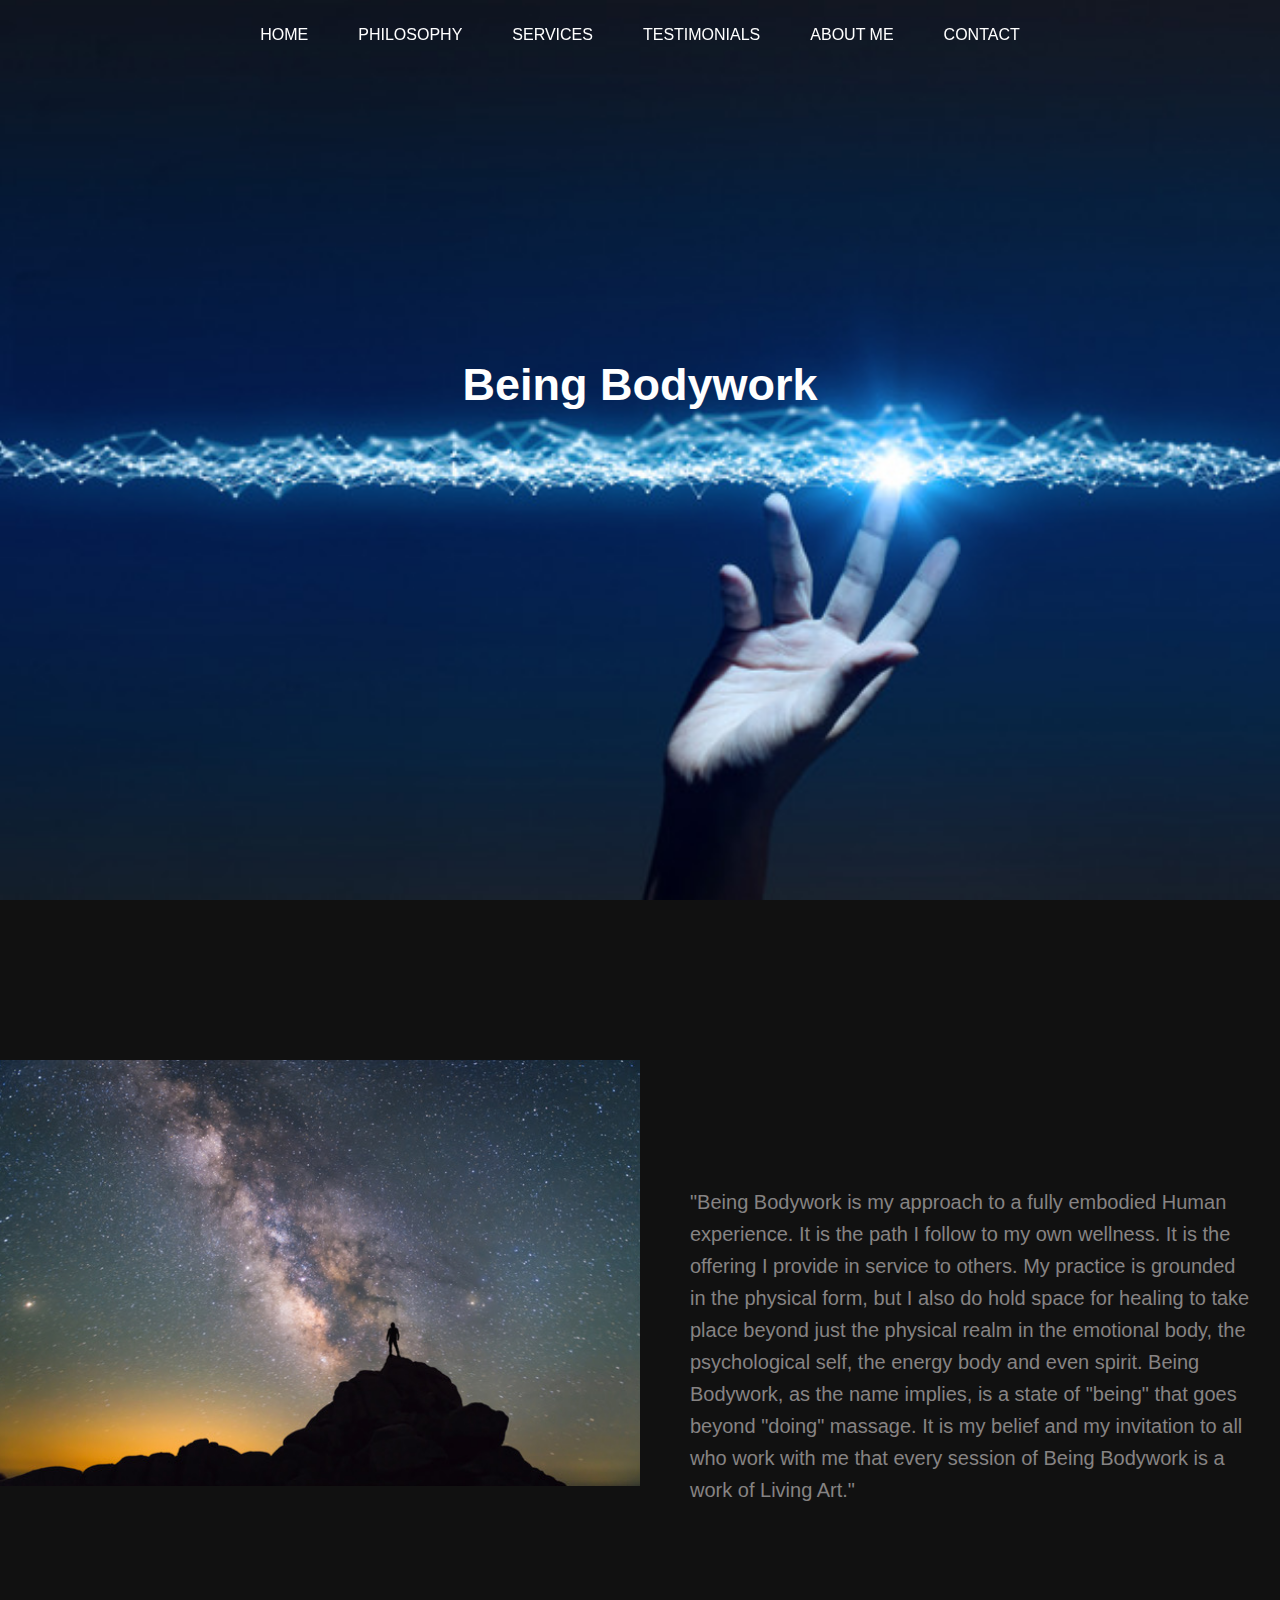
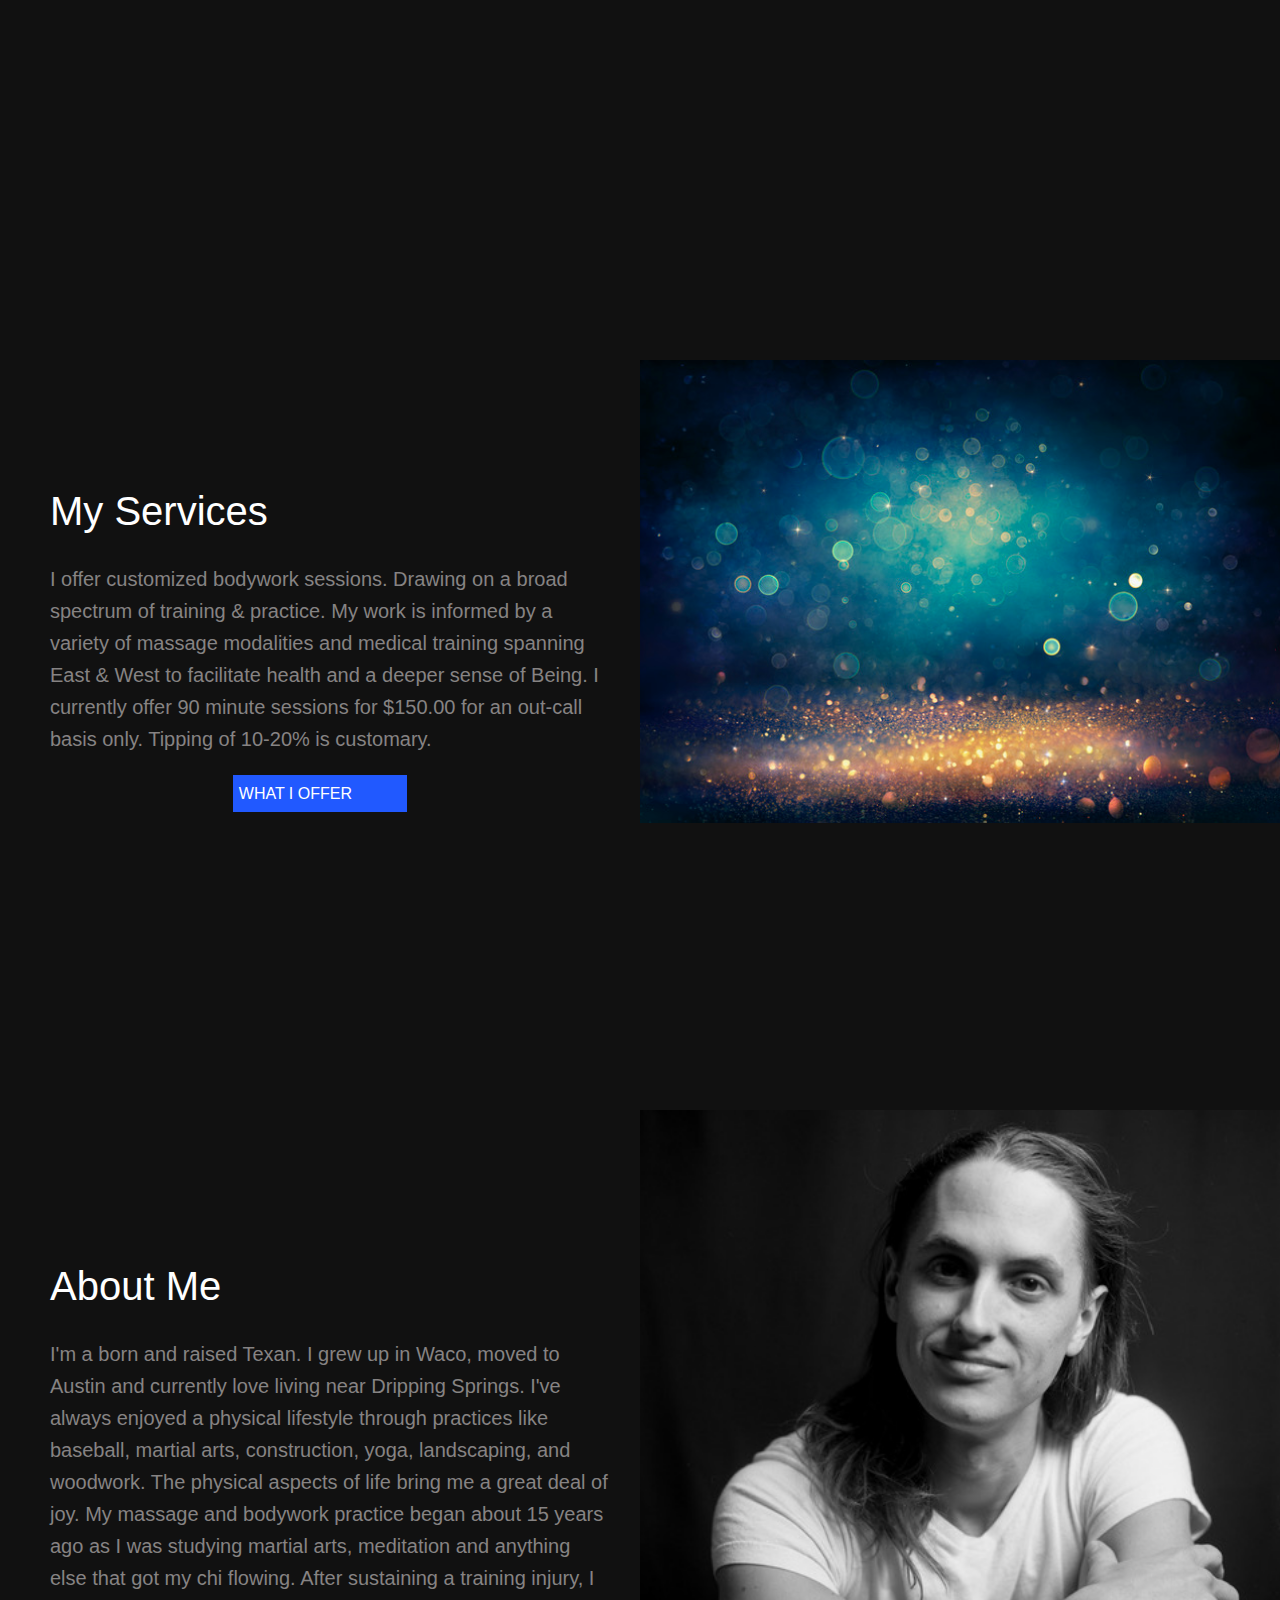
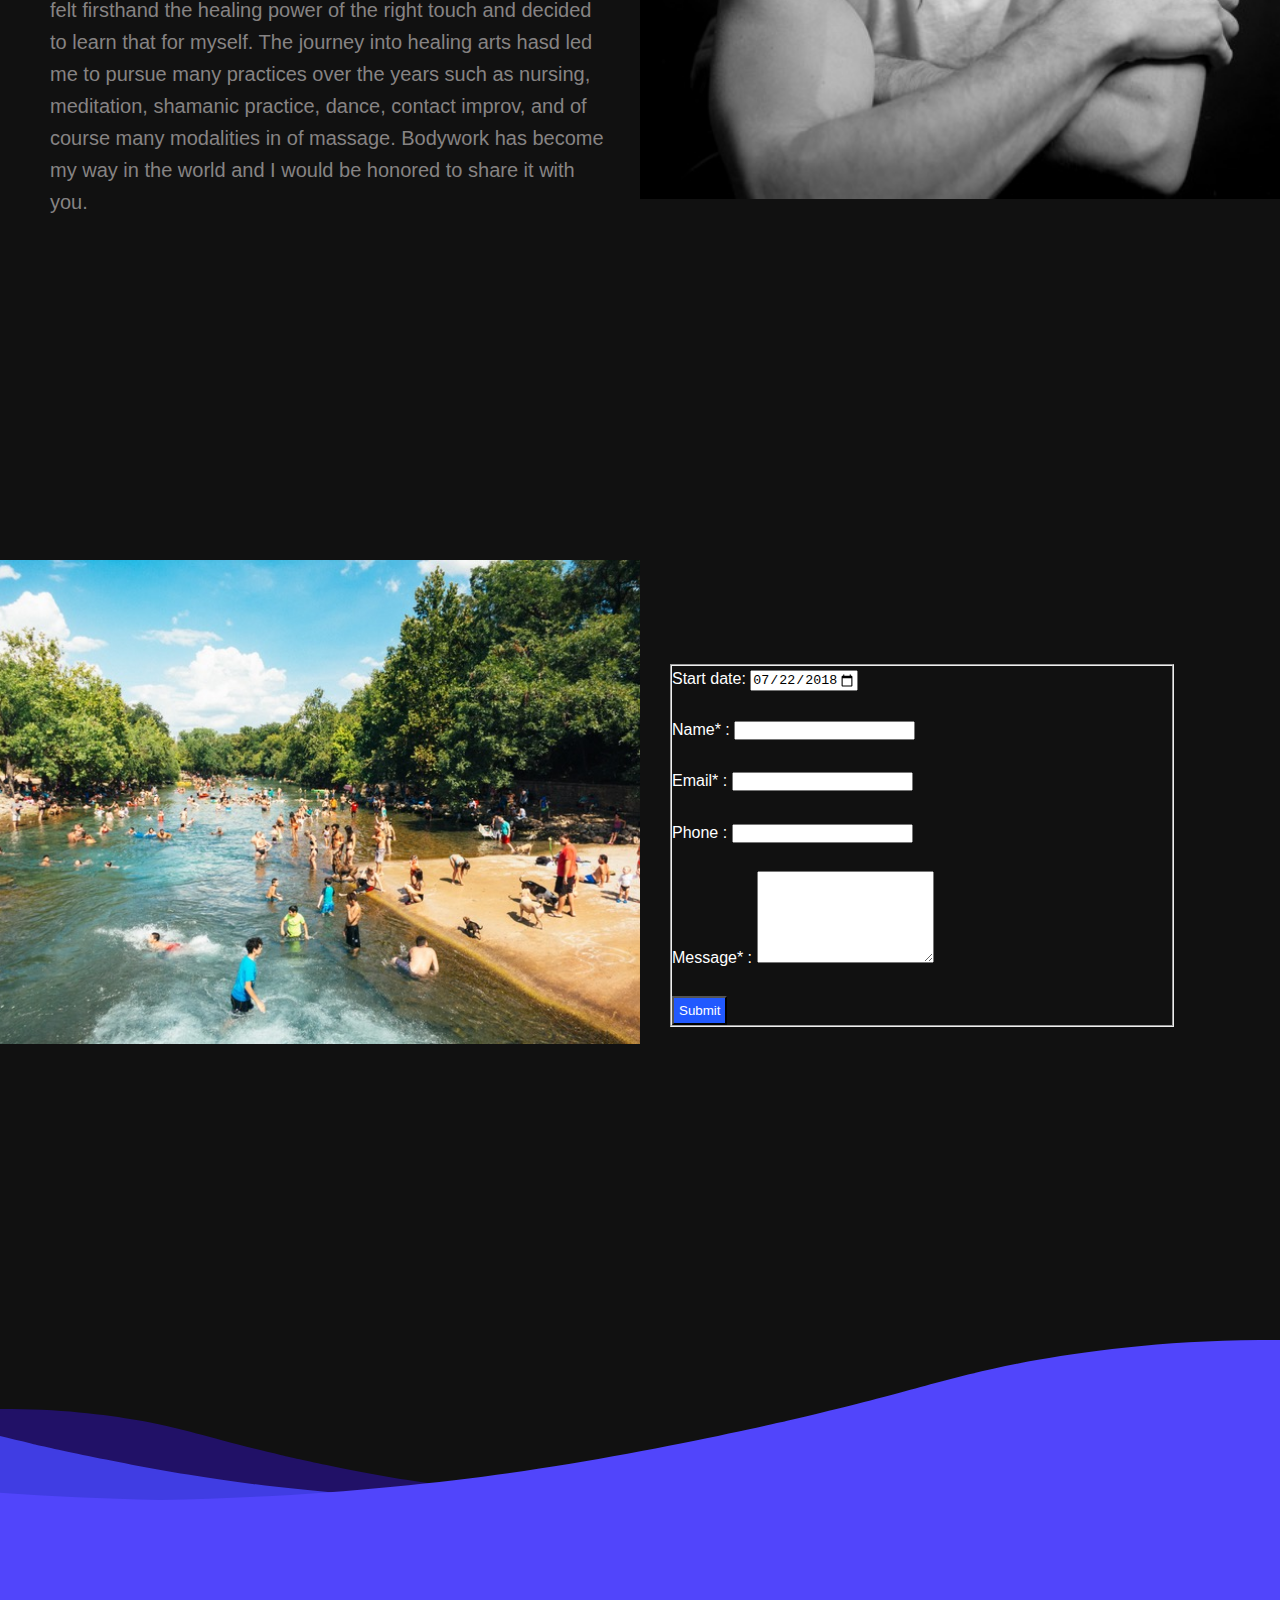
==== index.html @ 0cf28682 "new sections" ====
<!DOCTYPE html>
<html lang="en">
  <head>
    <meta charset="UTF-8" />
    <meta name="viewport" content="width=device-width, initial-scale=1.0" />
    <link rel="stylesheet" href="/path/to/flickity.css" media="screen">
    <link
      href="https://cdn.jsdelivr.net/npm/bootstrap@5.1.3/dist/css/bootstrap.min.css"
      rel="stylesheet"
      integrity="sha384-1BmE4kWBq78iYhFldvKuhfTAU6auU8tT94WrHftjDbrCEXSU1oBoqyl2QvZ6jIW3"
      crossorigin="anonymous"
    />
    <link
      rel="stylesheet"
      href="https://pro.fontawesome.com/releases/v5.10.0/css/all.css"
      integrity="sha384-AYmEC3Yw5cVb3ZcuHtOA93w35dYTsvhLPVnYs9eStHfGJvOvKxVfELGroGkvsg+p"
      crossorigin="anonymous"
    />
    <link rel="stylesheet" href="lightbox.min.css" />
    <link rel="stylesheet" href="utilities.css" />
    <link rel="stylesheet" type="text/css" href="landing-styles.css" />
    <title>Being Bodywork</title>
  </head>
  <body id="home">
    <header class="landing-page">
      <div id="navbar" class="navbar">
        <nav>
          <ul>
            <a href="#home"><li>Home</li></a>
            <a href="#philosophy"><li>Philosophy</li></a>
            <a href="#services"><li>Services</li></a>
            <a href="#testimonials"><li>Testimonials</li></a>
            <a href="#about_me"><li>About Me</li></a>
            <a href="#contact"><li>Contact</li></a>
          </ul>
        </nav>
      </div>
      <div class="content">
        <h3 class="logo"></h3>
        <h1>Being Bodywork</h1>

        <!-- <a href="#about" class="btn zoom">Read More</a> -->
      </div>
    </header>
    <main>
      <!-- Philosophy -->
      <section id="philosophy" class="solutions flex-columns">
        <div class="row">
          <div class="column">
            <div class="column-1">
              <img
                src="images/philosophy.jpeg"
                alt=""
                style="padding-top: 160px"
              />
            </div>
          </div>
          <div class="column">
            <div class="column-2">
              <p>
                "Being Bodywork is my approach to a fully embodied Human
                experience. It is the path I follow to my own wellness. It is
                the offering I provide in service to others. My practice is
                grounded in the physical form, but I also do hold space for
                healing to take place beyond just the physical realm in the
                emotional body, the psychological self, the energy body and even
                spirit. Being Bodywork, as the name implies, is a state of
                "being" that goes beyond "doing" massage. It is my belief and my
                invitation to all who work with me that every session of Being
                Bodywork is a work of Living Art."
              </p>
            </div>
          </div>
        </div>
      </section>
      <!-- Services -->
      <section id="services" class="blog flex-columns flex-reverse">
        <div class="row">
          <div class="column">
            <div class="column-1">
              <img
                class=""
                src="images/services.jpeg"
                style="padding-top: 160px"
                alt=""
              />
            </div>
          </div>
          <div class="column">
            <div class="column-2">
              <!-- <h4>2022</h4> -->
              <h2>My Services</h2>
              <p>
                I offer customized bodywork sessions. Drawing on a broad
                spectrum of training & practice. My work is informed by a
                variety of massage modalities and medical training spanning East
                & West to facilitate health and a deeper sense of Being. I
                currently offer 90 minute sessions for $150.00 for an out-call
                basis only. Tipping of 10-20% is customary.
              </p>
              <a href="services/services.html" class="btn btn-outline zoom button">
                <i class="fas fa-chevron"></i>
                What I Offer
              </a>
            </div>
          </div>
        </div>
      </section>
      <!-- Testimonials -->
      <section id="testimonials">
       
      </section>
      <!-- About Me -->
      <section id="about_me" class="blog flex-columns flex-reverse">
        <div class="row">
          <div class="column">
            <div class="column-1">
              <img
                class=""
                src="images/about me.jpeg"
                style="padding-top: 10px"
                alt=""
              />
            </div>
          </div>
          <div class="column">
            <div class="column-2">
              <!-- <h4>2022</h4> -->
              <h2>About Me</h2>
              <p>
                I'm a born and raised Texan. I grew up in Waco, moved to Austin
                and currently love living near Dripping Springs. I've always
                enjoyed a physical lifestyle through practices like baseball,
                martial arts, construction, yoga, landscaping, and woodwork. The
                physical aspects of life bring me a great deal of joy. My
                massage and bodywork practice began about 15 years ago as I was
                studying martial arts, meditation and anything else that got my
                chi flowing. After sustaining a training injury, I felt
                firsthand the healing power of the right touch and decided to
                learn that for myself. The journey into healing arts hasd led me
                to pursue many practices over the years such as nursing,
                meditation, shamanic practice, dance, contact improv, and of
                course many modalities in of massage. Bodywork has become my way
                in the world and I would be honored to share it with you.
              </p>
            </div>
          </div>
        </div>
      </section>
      <!-- Contact -->
      <section id="contact" class="contact flex-columns">
        <div class="row">
          <div class="column">
            <div class="column-1">
              <img
                class=""
                src="images/contact.jpeg"
                style="padding-top: 160px"
                alt=""
              />
            </div>
          </div>
          <div class="column">
            <div class="column-2">
              <form id="my-form" action="https://script.google.com/macros/s/AKfycbzVO50zrkaSvj2QTVn1Zhz6W8aMy-YN82BgoovoFr8eJQ6EbMICQ04rn8QECpVzZDEK/exec">
									<fieldset class="form-padding">
                    <div class="mb-20">
                      <label for="date">Start date:</label>
                      <input type="date" id="start" name="date" id="date"
                        value="2018-07-22"
                        min="2022-02-01" max="2030-12-31">
                    </div>
                    <br>
										<div class="mb-20">
											<label for="name" class="label-control">Name* :</label>
											<input type="text" name="name" class="form-control" id="name" required />
										</div>
                    <br>
										<div class="mb-20">
											<label for="email" class="label-control">Email* :</label>
											<input type="email" name="email" class="form-control" id="email" required />
										</div>
                    <br>
										<div class="mb-20">
											<label for="phone" class="label-control">Phone :</label>
											<input type="text" name="subject" class="form-control" id="subject" required />
										</div>
                    <br>
										<div class="mb-20">
											<label for="message" class="label-control">Message* :</label>
											<textarea name="message" id="message" rows="6" class="form-control" required></textarea>
										</div>
                    <br>
										<div class="mb-20 text-right">
											<input type="submit" class="btn btn-success btn-lg zoom" value="Submit" style="background-color:rgb(33, 89, 255)"/>
										</div>
										
									</fieldset>
								</form>
                
              </div>
            </div>
          </div>
        </div>
      </section>
      <footer>
        <div id='footer-back'>
  <div id='back-back'>
  <svg class="footer-back" viewBox="0 0 560 20">
    <use xlink:href="#footer-back-wave">
      <svg id="footer-back-wave" width="100%" height="100%">
        <path d="M420,20c21.5-0.4,38.8-2.5,51.1-4.5c13.4-2.2,26.5-5.2,27.3-5.4C514,6.5,518,4.7,528.5,2.7c7.1-1.3,17.9-2.8,31.5-2.7c0,0,0,0,0,0v20H420z"></path>
        <path d="M420,20c-21.5-0.4-38.8-2.5-51.1-4.5c-13.4-2.2-26.5-5.2-27.3-5.4C326,6.5,322,4.7,311.5,2.7C304.3,1.4,293.6-0.1,280,0c0,0,0,0,0,0v20H420z"></path>
        <path d="M140,20c21.5-0.4,38.8-2.5,51.1-4.5c13.4-2.2,26.5-5.2,27.3-5.4C234,6.5,238,4.7,248.5,2.7c7.1-1.3,17.9-2.8,31.5-2.7c0,0,0,0,0,0v20H140z"></path>
        <path d="M140,20c-21.5-0.4-38.8-2.5-51.1-4.5c-13.4-2.2-26.5-5.2-27.3-5.4C46,6.5,42,4.7,31.5,2.7C24.3,1.4,13.6-0.1,0,0c0,0,0,0,0,0l0,20H140z"></path>
      </svg>
    </use>
  </svg>
  <svg class="footer-back1" viewBox="0 0 560 20">
    <use xlink:href="#footer-back-wave">
      <svg id="footer-back-wave" width="100%" height="100%">
        <path d="M420,20c21.5-0.4,38.8-2.5,51.1-4.5c13.4-2.2,26.5-5.2,27.3-5.4C514,6.5,518,4.7,528.5,2.7c7.1-1.3,17.9-2.8,31.5-2.7c0,0,0,0,0,0v20H420z"></path>
        <path d="M420,20c-21.5-0.4-38.8-2.5-51.1-4.5c-13.4-2.2-26.5-5.2-27.3-5.4C326,6.5,322,4.7,311.5,2.7C304.3,1.4,293.6-0.1,280,0c0,0,0,0,0,0v20H420z"></path>
        <path d="M140,20c21.5-0.4,38.8-2.5,51.1-4.5c13.4-2.2,26.5-5.2,27.3-5.4C234,6.5,238,4.7,248.5,2.7c7.1-1.3,17.9-2.8,31.5-2.7c0,0,0,0,0,0v20H140z"></path>
        <path d="M140,20c-21.5-0.4-38.8-2.5-51.1-4.5c-13.4-2.2-26.5-5.2-27.3-5.4C46,6.5,42,4.7,31.5,2.7C24.3,1.4,13.6-0.1,0,0c0,0,0,0,0,0l0,20H140z"></path>
      </svg>
    </use>
  </svg>
  <svg class="footer-back2" viewBox="0 0 560 20">
    <use xlink:href="#footer-back-wave">
      <svg id="footer-back-wave" width="100%" height="100%">
        <path d="M420,20c21.5-0.4,38.8-2.5,51.1-4.5c13.4-2.2,26.5-5.2,27.3-5.4C514,6.5,518,4.7,528.5,2.7c7.1-1.3,17.9-2.8,31.5-2.7c0,0,0,0,0,0v20H420z"></path>
        <path d="M420,20c-21.5-0.4-38.8-2.5-51.1-4.5c-13.4-2.2-26.5-5.2-27.3-5.4C326,6.5,322,4.7,311.5,2.7C304.3,1.4,293.6-0.1,280,0c0,0,0,0,0,0v20H420z"></path>
        <path d="M140,20c21.5-0.4,38.8-2.5,51.1-4.5c13.4-2.2,26.5-5.2,27.3-5.4C234,6.5,238,4.7,248.5,2.7c7.1-1.3,17.9-2.8,31.5-2.7c0,0,0,0,0,0v20H140z"></path>
        <path d="M140,20c-21.5-0.4-38.8-2.5-51.1-4.5c-13.4-2.2-26.5-5.2-27.3-5.4C46,6.5,42,4.7,31.5,2.7C24.3,1.4,13.6-0.1,0,0c0,0,0,0,0,0l0,20H140z"></path>
      </svg>
    </use>
  </svg>
</div>
      </footer>
    </main>

    <!-- email modal -->
    <script>	
		window.addEventListener("load", function() {
  const form = document.getElementById('my-form');
  form.addEventListener("submit", function(e) {
    e.preventDefault();
    const data = new FormData(form);
    const action = e.target.action;
    fetch(action, {
      method: 'POST',
      body: data,
    })
    .then(() => {
      alert("Thank you for your message!, i'll' get back to you as soon as we can!");
    })
  });
});
</script>

    <!-- smooth scroll -->
    <script>
      document.querySelectorAll('a[href^="#"]').forEach((anchor) => {
        anchor.addEventListener("click", function (e) {
          e.preventDefault();
          document.querySelector(this.getAttribute("href")).scrollIntoView({
            behavior: "smooth",
          });
        });
      });
    </script>

    <script>
      function openModal() {
        document.getElementById("myModal").style.display = "block";
      }

      function closeModal() {
        document.getElementById("myModal").style.display = "none";
      }

      var slideIndex = 1;
      showSlides(slideIndex);

      function plusSlides(n) {
        showSlides((slideIndex += n));
      }

      function currentSlide(n) {
        showSlides((slideIndex = n));
      }

      function showSlides(n) {
        var i;
        var slides = document.getElementsByClassName("mySlides");
        var dots = document.getElementsByClassName("demo");
        var captionText = document.getElementById("caption");
        if (n > slides.length) {
          slideIndex = 1;
        }
        if (n < 1) {
          slideIndex = slides.length;
        }
        for (i = 0; i < slides.length; i++) {
          slides[i].style.display = "none";
        }
        for (i = 0; i < dots.length; i++) {
          dots[i].className = dots[i].className.replace(" active", "");
        }
        slides[slideIndex - 1].style.display = "block";
        dots[slideIndex - 1].className += " active";
        captionText.innerHTML = dots[slideIndex - 1].alt;
      }
    </script>
    <!-- Bootstrap Plugins -->
    <script
      src="https://cdn.jsdelivr.net/npm/bootstrap@5.1.3/dist/js/bootstrap.bundle.min.js"
      integrity="sha384-ka7Sk0Gln4gmtz2MlQnikT1wXgYsOg+OMhuP+IlRH9sENBO0LRn5q+8nbTov4+1p"
      crossorigin="anonymous"
    ></script>
    <script>
      var angle = 0;
function galleryspin(sign) { 
spinner = document.querySelector("#spinner");
if (!sign) { angle = angle + 45; } else { angle = angle - 45; }
spinner.setAttribute("style","-webkit-transform: rotateY("+ angle +"deg); -moz-transform: rotateY("+ angle +"deg); transform: rotateY("+ angle +"deg);");
}
    </script>


  </body>
</html>
---- utilities.css ----
.flex-items {
  display: flex;
  text-align: center;
  justify-content: center;
  text-align: center;
  height: 100%;
}

.flex-items > div {
  padding: 20px;
}
/* Flex Columns */
.flex-columns.flex-reverse .row {
  flex-direction: row-reverse;
}

.flex-columns .row {
  display: flex;
  flex-direction: row;
  flex-wrap: wrap;
  width: 100%;
}

.flex-columns .column {
  display: flex;
  flex-direction: column;
  flex-basis: 100%;
  flex: 1;
}

.flex-columns .column .column-1 .flex-columns .column .column-2 {
  height: 100%;
}
.flex-columns img {
  width: 100%;
  height: 100%;
  object-fit: cover;
}
.flex-columns .column-2 {
  display: flex;
  flex-direction: column;
  align-items: flex-start;
  justify-content: center;
  padding: 30px;
  height: 99%;
}

.flex-columns h2 {
  font-size: 40px;
  font-weight: 100;
}
.flex-columns h4 {
  margin-bottom: 10px;
}
.flex-columns p {
  margin: 20px 0;
}

/* Section header */
.section-header {
  padding: 30px;
  display: flex;
  flex-direction: column;
  align-items: center;
  justify-content: center;
  text-align: center;
}

.section-header h2 {
  font-size: 40px;
  margin: 20px 0;
}
.section-padding {
  padding: 20px 20px 40px;
}
/* Flex Grid */
.flex-grid .row {
  display: flex;
  flex-wrap: wrap;
  padding: 0 4px;
}
.flex-grid .column {
  flex: 25%;
  max-width: 25%;
  padding: 0 4px;
}

.btn {
  cursor: pointer;
  display: inline-block;
  padding: 1%;
}

.btn {
  background-color: rgb(33, 89, 255);
  color: white;
}
.button {
  display: block;
  margin-left: auto;
  margin-right: auto;
  width: 30%;
}
---- landing-styles.css ----
* {
  box-sizing: border-box;
  padding: 0;
  margin: 0;
}
body {
  font-family: "Open Sans", sans-serif;
  background-color: #111111;
  line-height: 1.6;
}
.zoom {
  transition: transform 0.5s;
}

.zoom:hover {
  transform: scale(1.1);
}
ul {
  list-style: none;
}

p {
  color: #868383;
  font-size: 20px;
}
h2 {
  color: white;
  padding-left: 20px;
}

a {
  color: white;
  text-decoration: none;
  text-transform: uppercase;
  font: bolder;
}
a:hover {
  background-color: rgb(33, 89, 255);
  border-radius: 5px;
}
/* Navbar */
.navbar {
  display: flex;
  align-items: center;
  justify-content: center;
  background-color: transparent;
  color: #fff;
  opacity: 1;
  width: 100%;
  height: 70px;
  position: fixed;
  top: 0px;
  padding: 0 30px;
}
.navbar a {
  color: #fff;
  padding: 10px 20px;
  margin: 0 5px;
}
.navbar ul {
  display: flex;
}
/* .navbar a:hover {
  border-bottom: white 2px solid;
} */
/* Header */
.landing-page {
  background: url("./images/landing-page.jpeg") no-repeat center center/cover;
  height: 100vh;
  position: relative;
  color: #fff;
}
.landing-page .content {
  display: flex;
  flex-direction: column;
  align-items: center;
  justify-content: center;
  text-align: center;
  height: 100%;
  padding: 0 20px;
  padding-top: 20px;
}
.landing-page .content h1 {
  font-size: 45px;
  padding-bottom: 150px;
}
.landing-page .content p {
  font-size: 18px;
  max-width: 600px;
  margin: 5px 0 5px;
}

/* About Icons */
.icons {
  padding: 30px;
}
.icons h3 {
  font-weight: bold;
  margin-bottom: 15px;
}
.icons i {
  background-color: black;
  color: white;
  padding: 1rem;
  border-radius: 50%;
  margin-bottom: 15px;
}

.gallery img:hover {
  opacity: 0.7;
}

.team img {
  border-radius: 50%;
}
/* Callback Form */
.callback-form {
  width: 100%;
  padding: 20px 0;
}
.callback-form label {
  display: block;
  margin-bottom: 5px;
}
.callback-form .form-control {
  margin-bottom: 15px;
}
.callback-form input {
  width: 100%;
  padding: 4px;
  height: 40px;
  border: #f5f5f5 1px solid;
}

.callback-form input:focus {
  outline-color: #28a745;
}

.callback-form .btn {
  padding: 12px 0;
  margin-top: 20px;
}
/* post */
.post {
  padding: 50px 30px;
}
.post h2 {
  font-size: 40px;
  margin-bottom: 20px;
  padding-bottom: 10px;
  border-bottom: #ccc solid 1px;
}

.post .meta {
  margin-bottom: 30px;
}
.post img {
  width: 300px;
  border-radius: 50%;
  display: block;
  margin: 0 auto 30px;
}

/* Contact Form */
.mb-20 {
  width: 500px;
}
label {
  color: white;
}
.form-padding {
  display: block;
  margin-left: auto;
  margin-right: auto;
  width: 50%;
}
/* bootstrap carousel */
.carousel-inner {
  height: 800px;
  width: 25%;
}

.item img {
  position: absolute;
  top: 0;
  left: 0;
  min-height: 300px;
}

.row > .column {
  height: 900px;
  width: 1000px;
  padding: 100 60 90px;
}

.row:after {
  content: "";
  display: table;
  clear: both;
}

.column {
  float: left;
  width: 25%;
}
/* About Me */
p {
  padding-left: 20px;
}

/* The Modal (background) */
.modal {
  display: none;
  position: fixed;
  z-index: 1;
  padding-top: 100px;
  left: 0;
  top: 0;
  width: 100%;
  height: 100%;
  overflow: auto;
  background-color: black;
}

/* Modal Content */
.modal-content {
  position: relative;
  background-color: #fefefe;
  margin: auto;
  padding: 0;
  width: 90%;
  max-width: 1200px;
}

/* The Close Button */
.close {
  color: white;
  position: absolute;
  top: 10px;
  right: 25px;
  font-size: 35px;
  font-weight: bold;
}

.close:hover,
.close:focus {
  color: #999;
  text-decoration: none;
  cursor: pointer;
}

.mySlides {
  display: none;
}

.cursor {
  cursor: pointer;
}

/* Next & previous buttons */
.prev,
.next {
  cursor: pointer;
  position: absolute;
  top: 50%;
  width: auto;
  padding: 16px;
  margin-top: -50px;
  color: white;
  font-weight: bold;
  font-size: 20px;
  transition: 0.6s ease;
  border-radius: 0 3px 3px 0;
  user-select: none;
  -webkit-user-select: none;
}

/* Position the "next button" to the right */
.next {
  right: 0;
  border-radius: 3px 0 0 3px;
}

/* On hover, add a black background color with a little bit see-through */
.prev:hover,
.next:hover {
  background-color: rgba(0, 0, 0, 0.8);
}

/* Number text (1/3 etc) */
.numbertext {
  color: #f2f2f2;
  font-size: 12px;
  padding: 8px 12px;
  position: absolute;
  top: 0;
}

img {
  margin-bottom: -4px;
}

.caption-container {
  text-align: center;
  background-color: black;
  padding: 2px 16px;
  color: white;
}

.demo {
  opacity: 0.6;
}

.active,
.demo:hover {
  opacity: 1;
}

img.hover-shadow {
  transition: 0.3s;
}

.hover-shadow:hover {
  box-shadow: 0 4px 8px 0 rgba(0, 0, 0, 0.2), 0 6px 20px 0 rgba(0, 0, 0, 0.19);
}

@media (max-width: 768px) {
  .navbar {
    flex-direction: column;
    height: 120px;
    padding: 20px;
  }

  .navbar a {
    padding: 10px 10px;
    margin: 0 3px;
  }
  .flex-items {
    flex-direction: column;
  }
  .flex-columns .column,
  .flex-grid .column {
    flex: 100%;
    max-width: 100%;
  }
  .team img {
    width: 80%;
  }

  h1 {
    text-shadow: 3px 3px black;
  }
}

/* imported css carousel*/

/* imported footer */
@keyframes wave {
  100% {
    transform: translate(50%, 0);
  }
}

#footer-back {
  position: relative;
  width: 100%;
  height: 300px;
  overflow: hidden;
  transition: all 0.1s ease-out;
}

#back-back {
  background-color: #5145fb;
  position: absolute;
  bottom: 0;
  width: 100%;
  height: 100px;
  margin-top: 50px;
}

.footer-back {
  position: absolute;
  right: 0;
  bottom: 100px;
  fill: #3911e9;
  width: 200%;
  animation: wave 4.5s infinite linear;
  opacity: 0.4;
}

.footer-back1 {
  position: absolute;
  right: 0;
  bottom: 100px;
  fill: #403de3;
  width: 250%;
  animation: wave 3s infinite linear reverse;
  opacity: 1;
}

.footer-back2 {
  position: absolute;
  right: 0;
  bottom: 100px;
  fill: #5145fb;
  width: 350%;
  animation: wave 2.5s infinite linear;
}
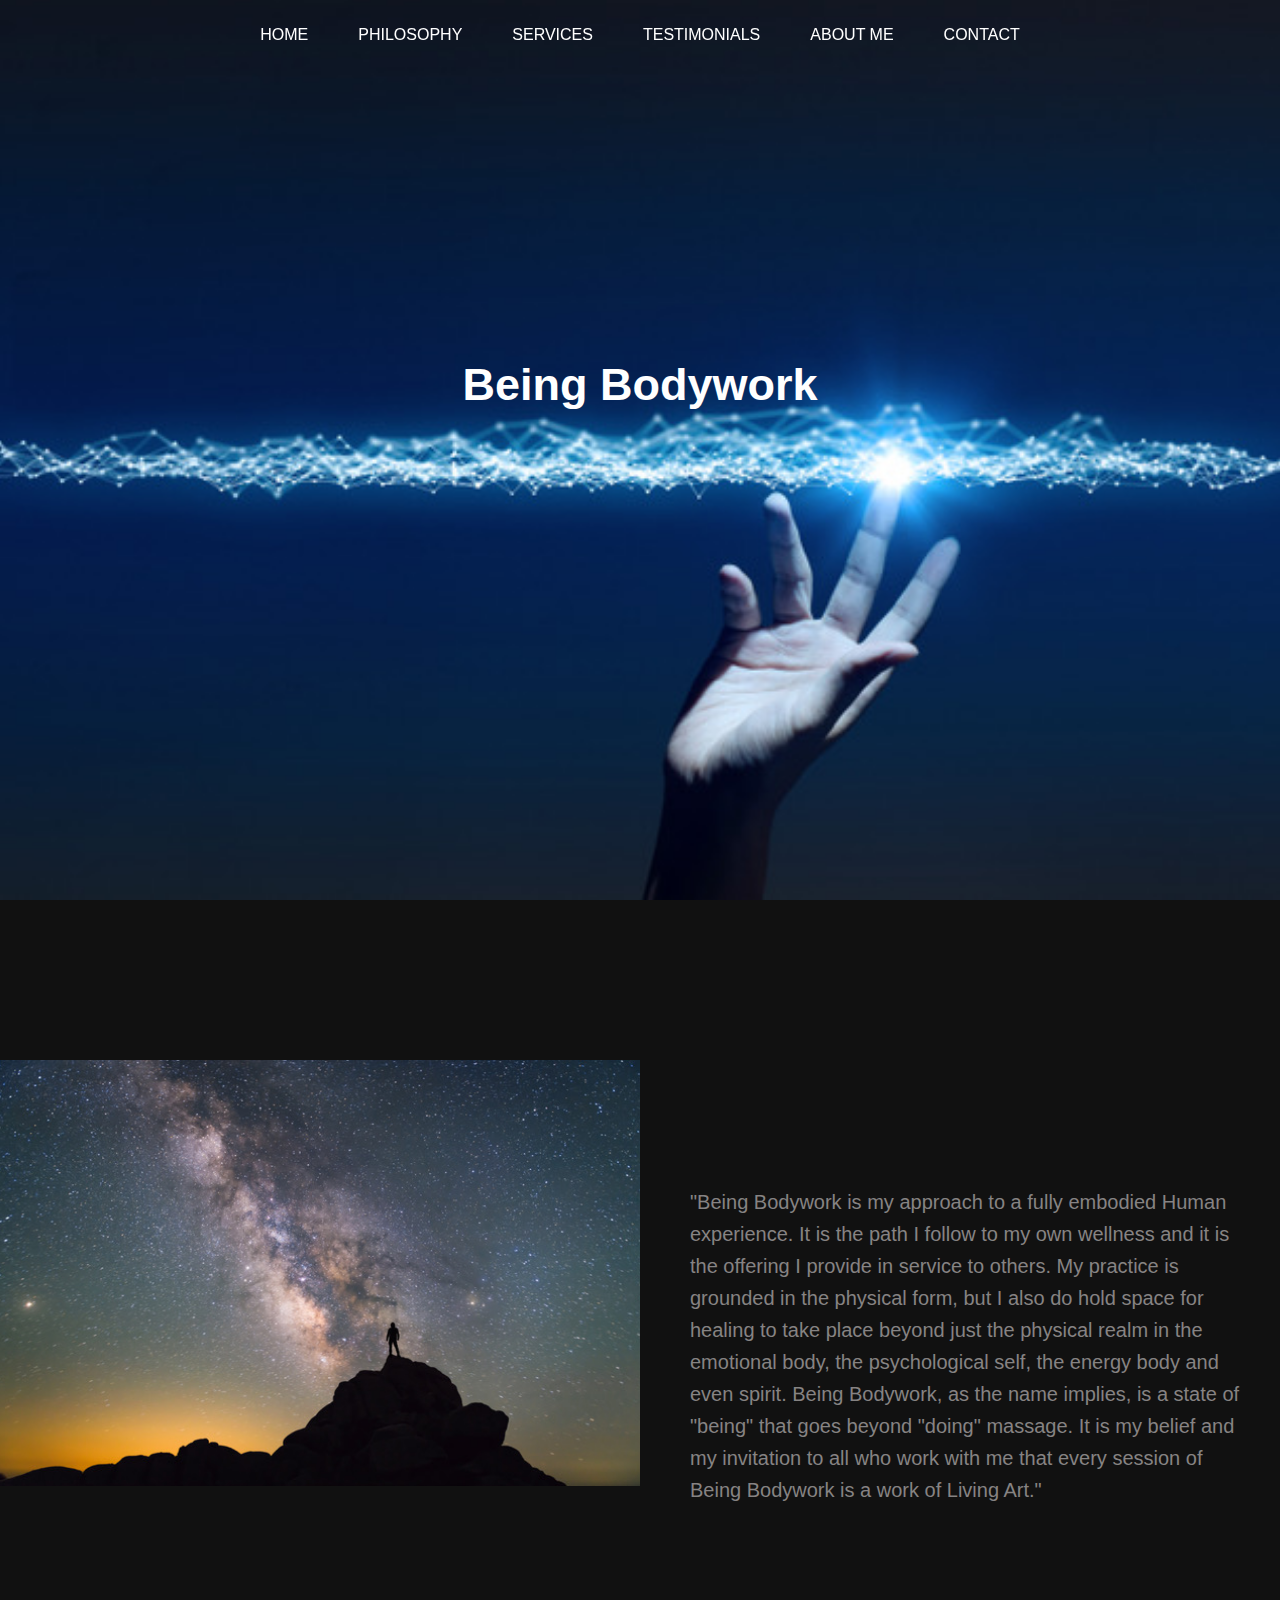
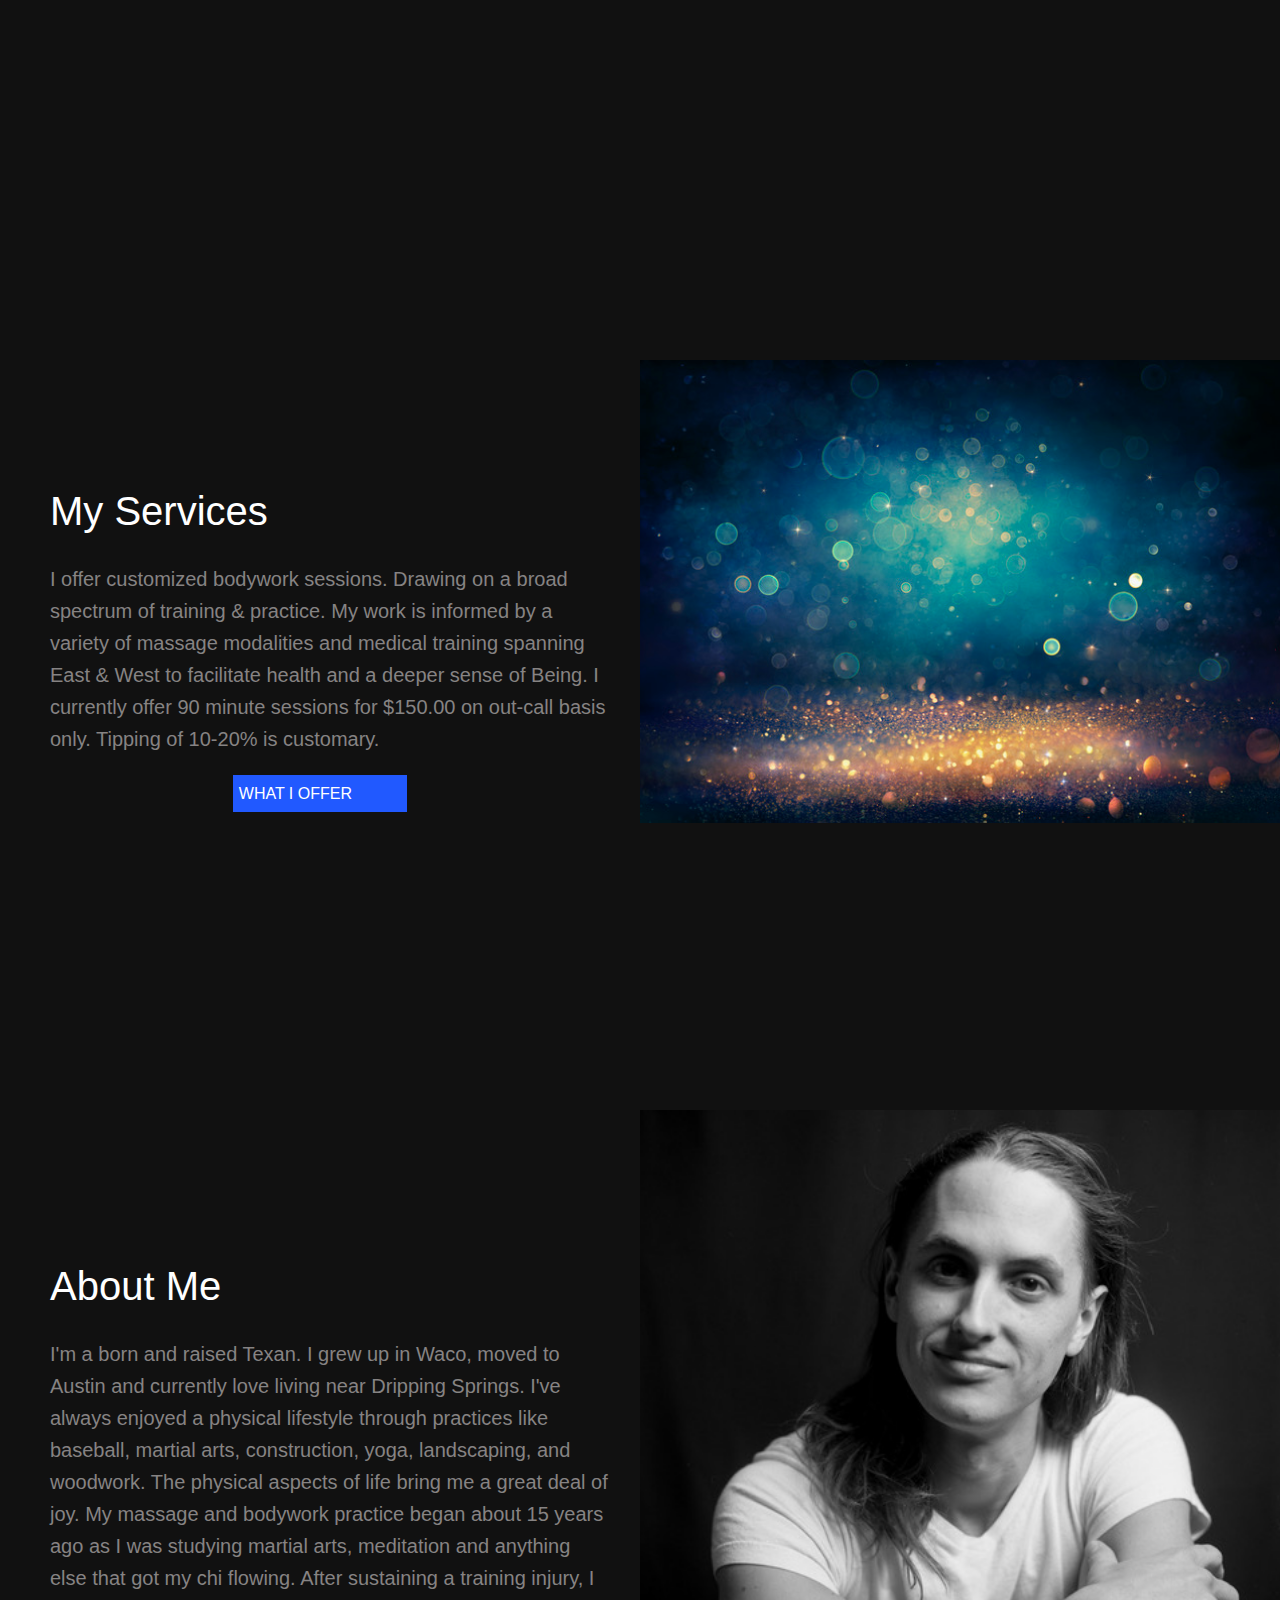
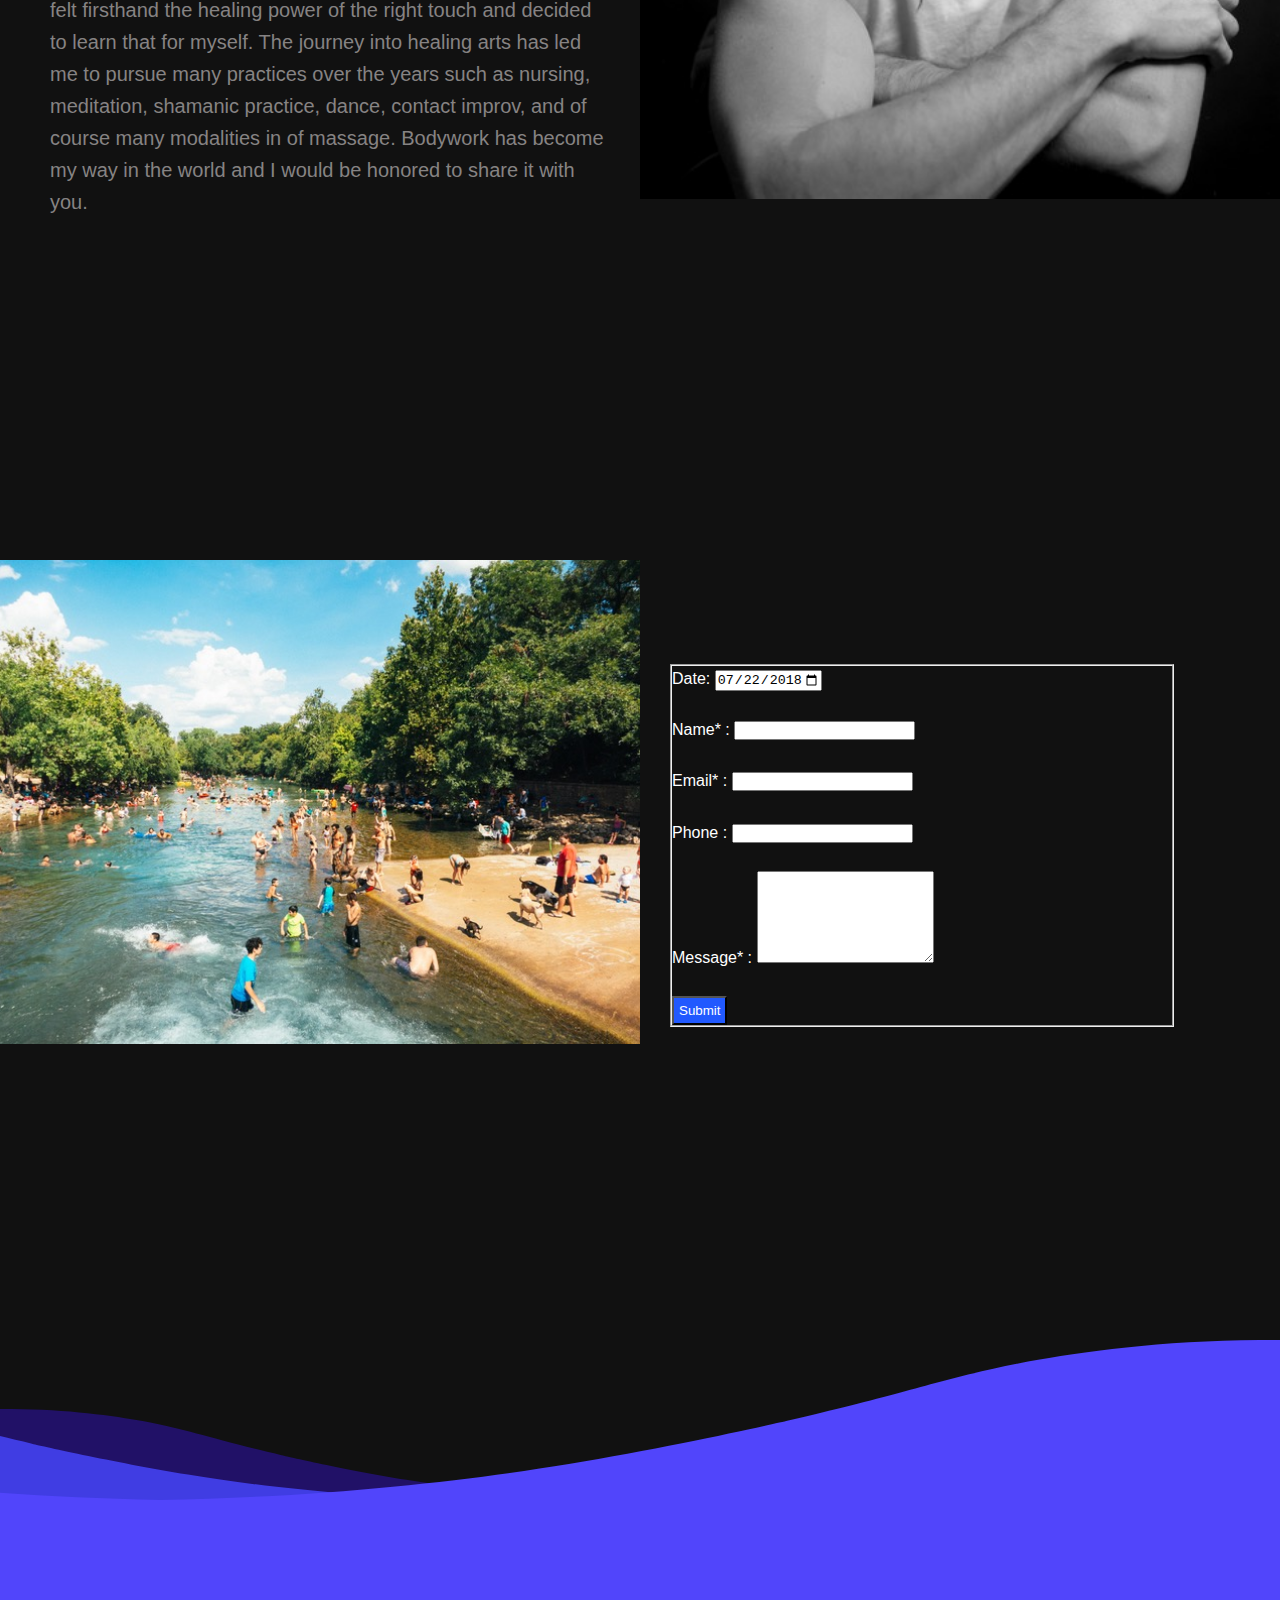
==== commit fbe4e49a: "typos" ====
--- a/index.html
+++ b/index.html
@@ -59,7 +59,7 @@
             <div class="column-2">
               <p>
                 "Being Bodywork is my approach to a fully embodied Human
-                experience. It is the path I follow to my own wellness. It is
+                experience. It is the path I follow to my own wellness and it is
                 the offering I provide in service to others. My practice is
                 grounded in the physical form, but I also do hold space for
                 healing to take place beyond just the physical realm in the
@@ -95,7 +95,7 @@
                 spectrum of training & practice. My work is informed by a
                 variety of massage modalities and medical training spanning East
                 & West to facilitate health and a deeper sense of Being. I
-                currently offer 90 minute sessions for $150.00 for an out-call
+                currently offer 90 minute sessions for $150.00 on out-call
                 basis only. Tipping of 10-20% is customary.
               </p>
               <a href="services/services.html" class="btn btn-outline zoom button">
@@ -137,7 +137,7 @@
                 studying martial arts, meditation and anything else that got my
                 chi flowing. After sustaining a training injury, I felt
                 firsthand the healing power of the right touch and decided to
-                learn that for myself. The journey into healing arts hasd led me
+                learn that for myself. The journey into healing arts has led me
                 to pursue many practices over the years such as nursing,
                 meditation, shamanic practice, dance, contact improv, and of
                 course many modalities in of massage. Bodywork has become my way
@@ -165,7 +165,7 @@
               <form id="my-form" action="https://script.google.com/macros/s/AKfycbzVO50zrkaSvj2QTVn1Zhz6W8aMy-YN82BgoovoFr8eJQ6EbMICQ04rn8QECpVzZDEK/exec">
 									<fieldset class="form-padding">
                     <div class="mb-20">
-                      <label for="date">Start date:</label>
+                      <label for="date">Date:</label>
                       <input type="date" id="start" name="date" id="date"
                         value="2018-07-22"
                         min="2022-02-01" max="2030-12-31">
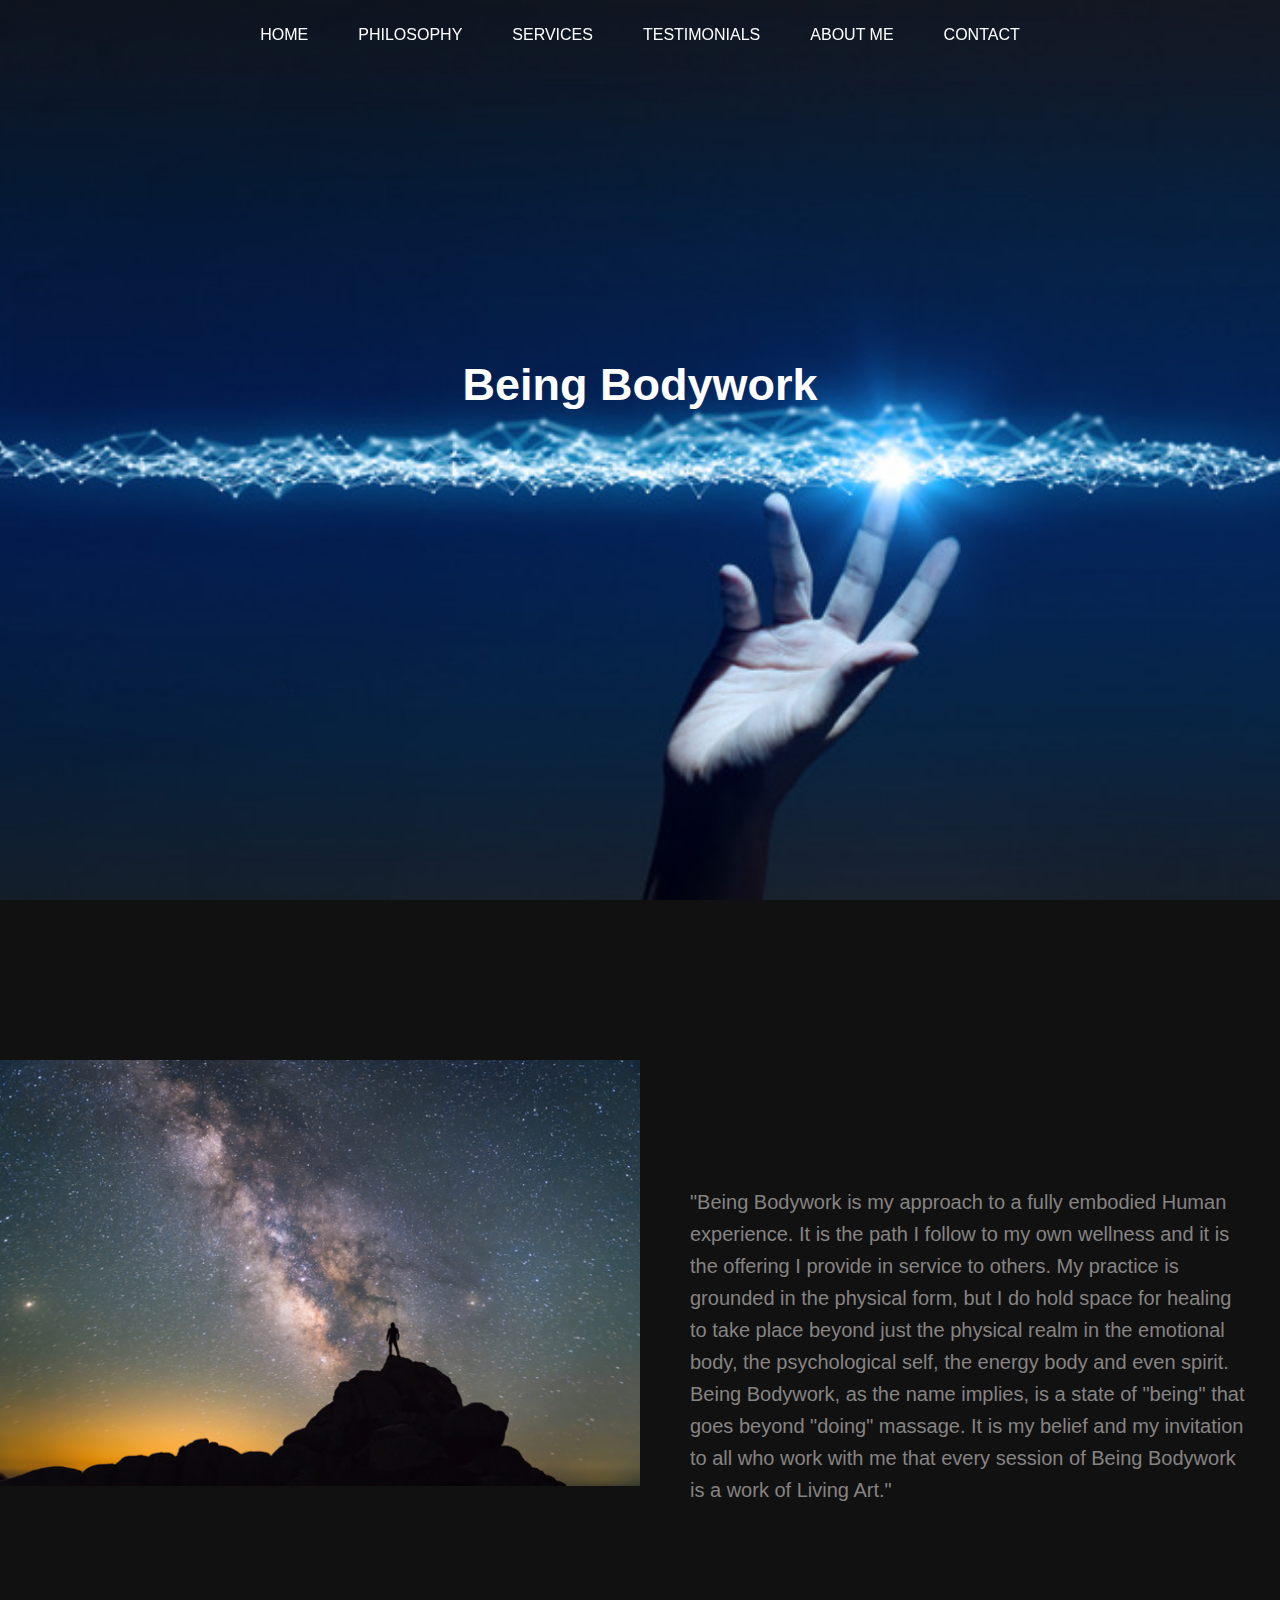
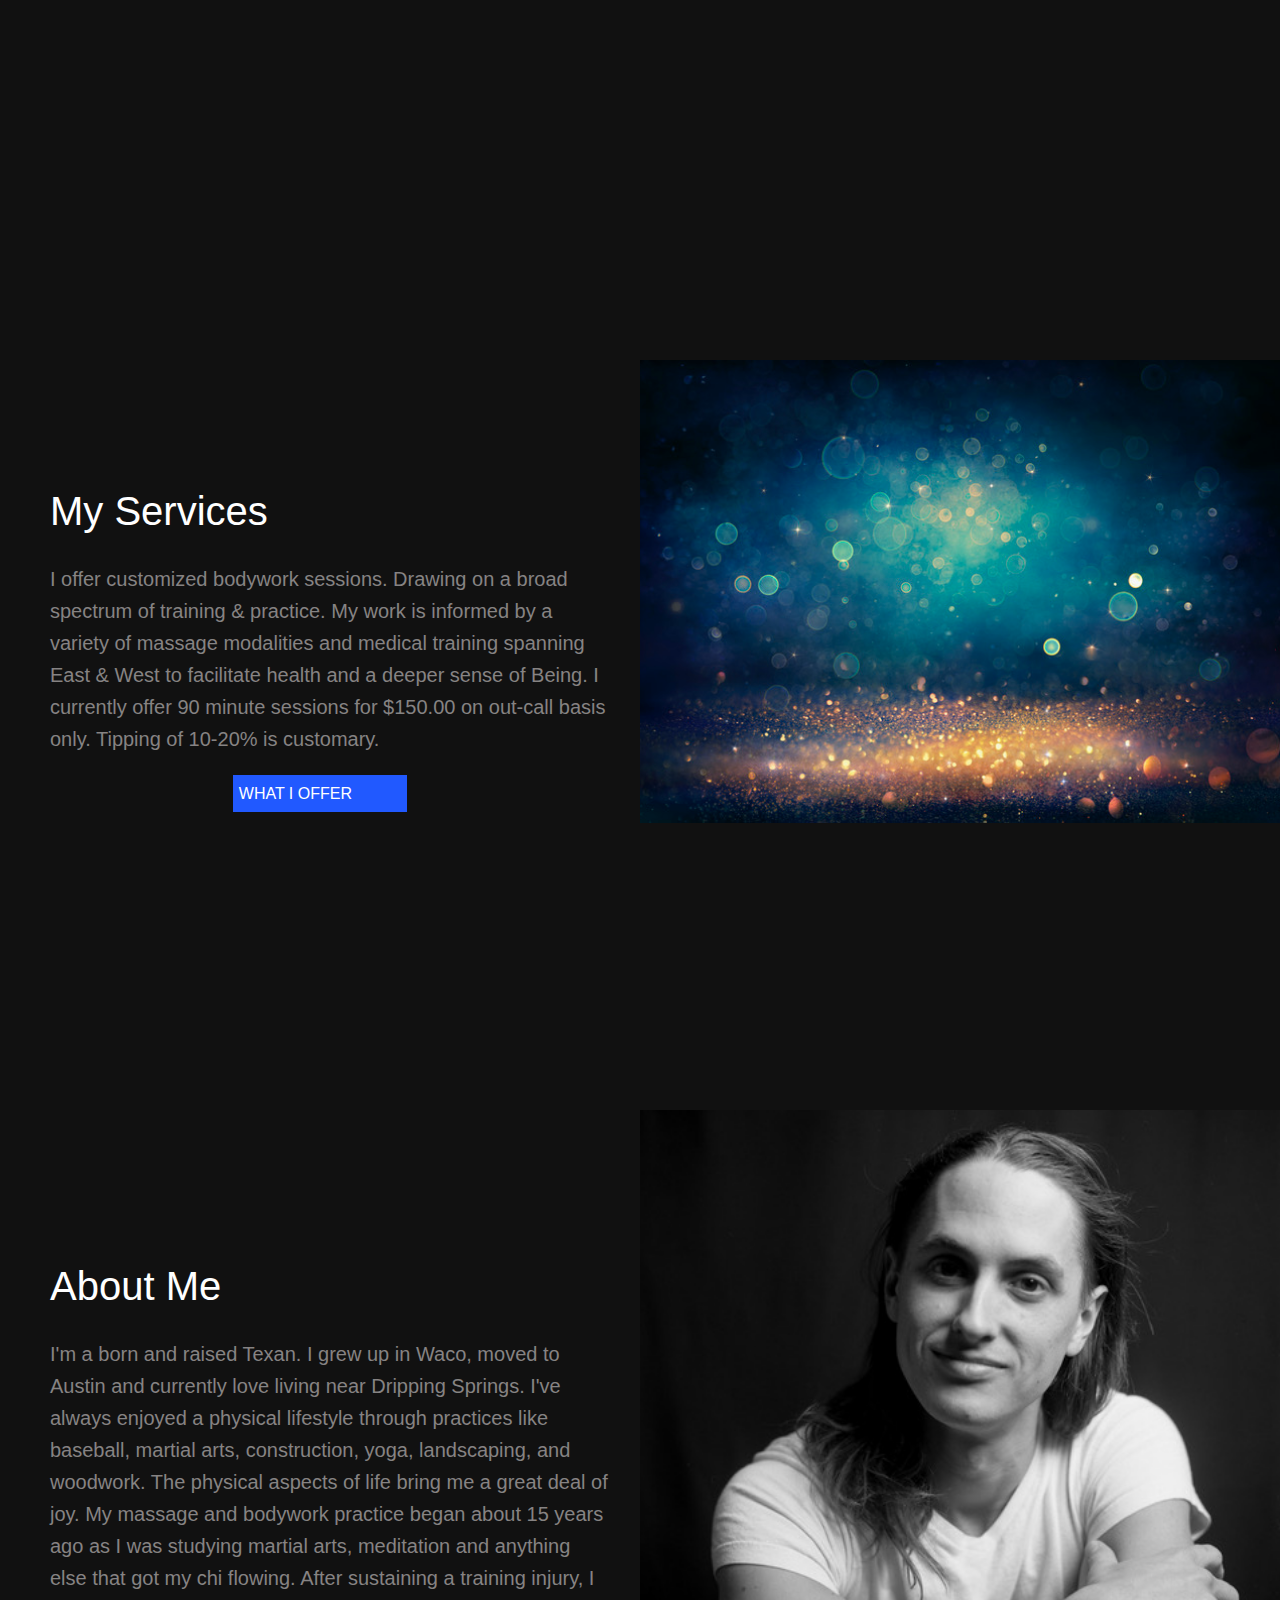
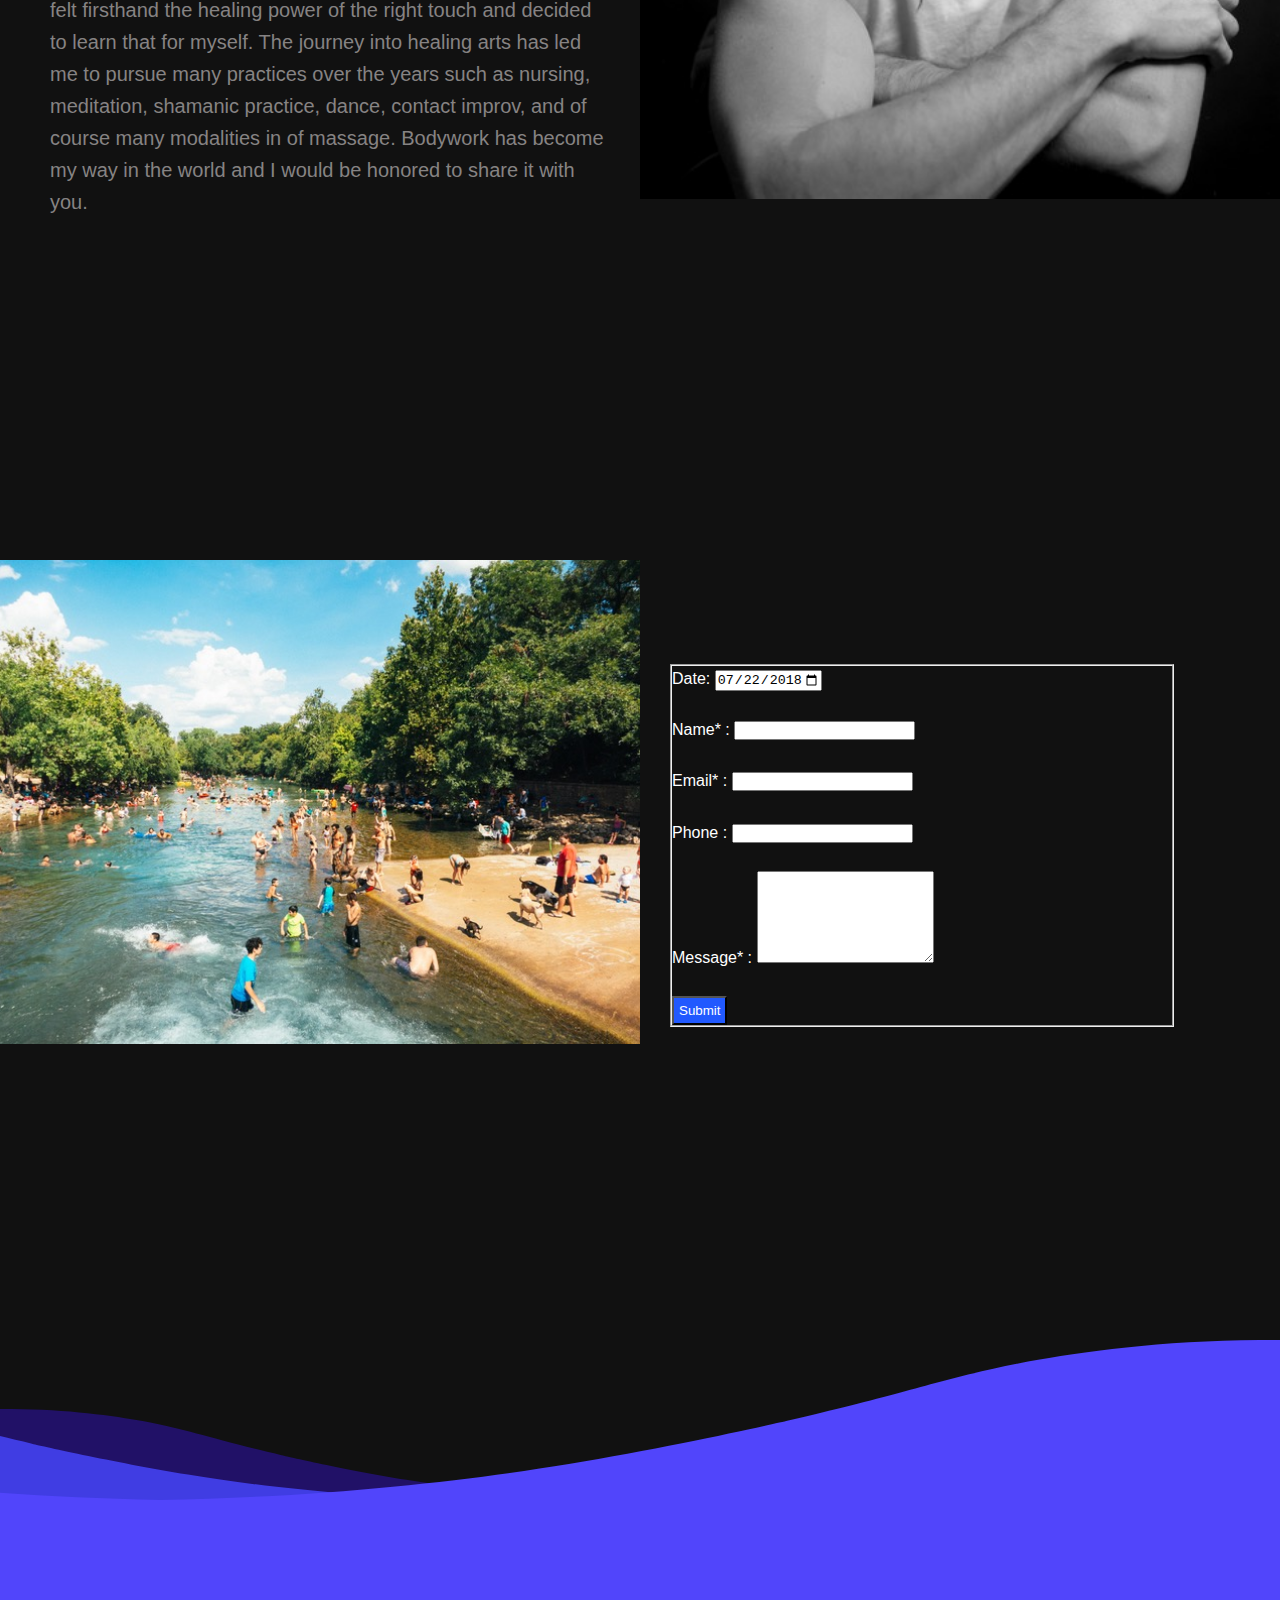
==== commit e0205e72: "typo" ====
--- a/index.html
+++ b/index.html
@@ -61,7 +61,7 @@
                 "Being Bodywork is my approach to a fully embodied Human
                 experience. It is the path I follow to my own wellness and it is
                 the offering I provide in service to others. My practice is
-                grounded in the physical form, but I also do hold space for
+                grounded in the physical form, but I do hold space for
                 healing to take place beyond just the physical realm in the
                 emotional body, the psychological self, the energy body and even
                 spirit. Being Bodywork, as the name implies, is a state of
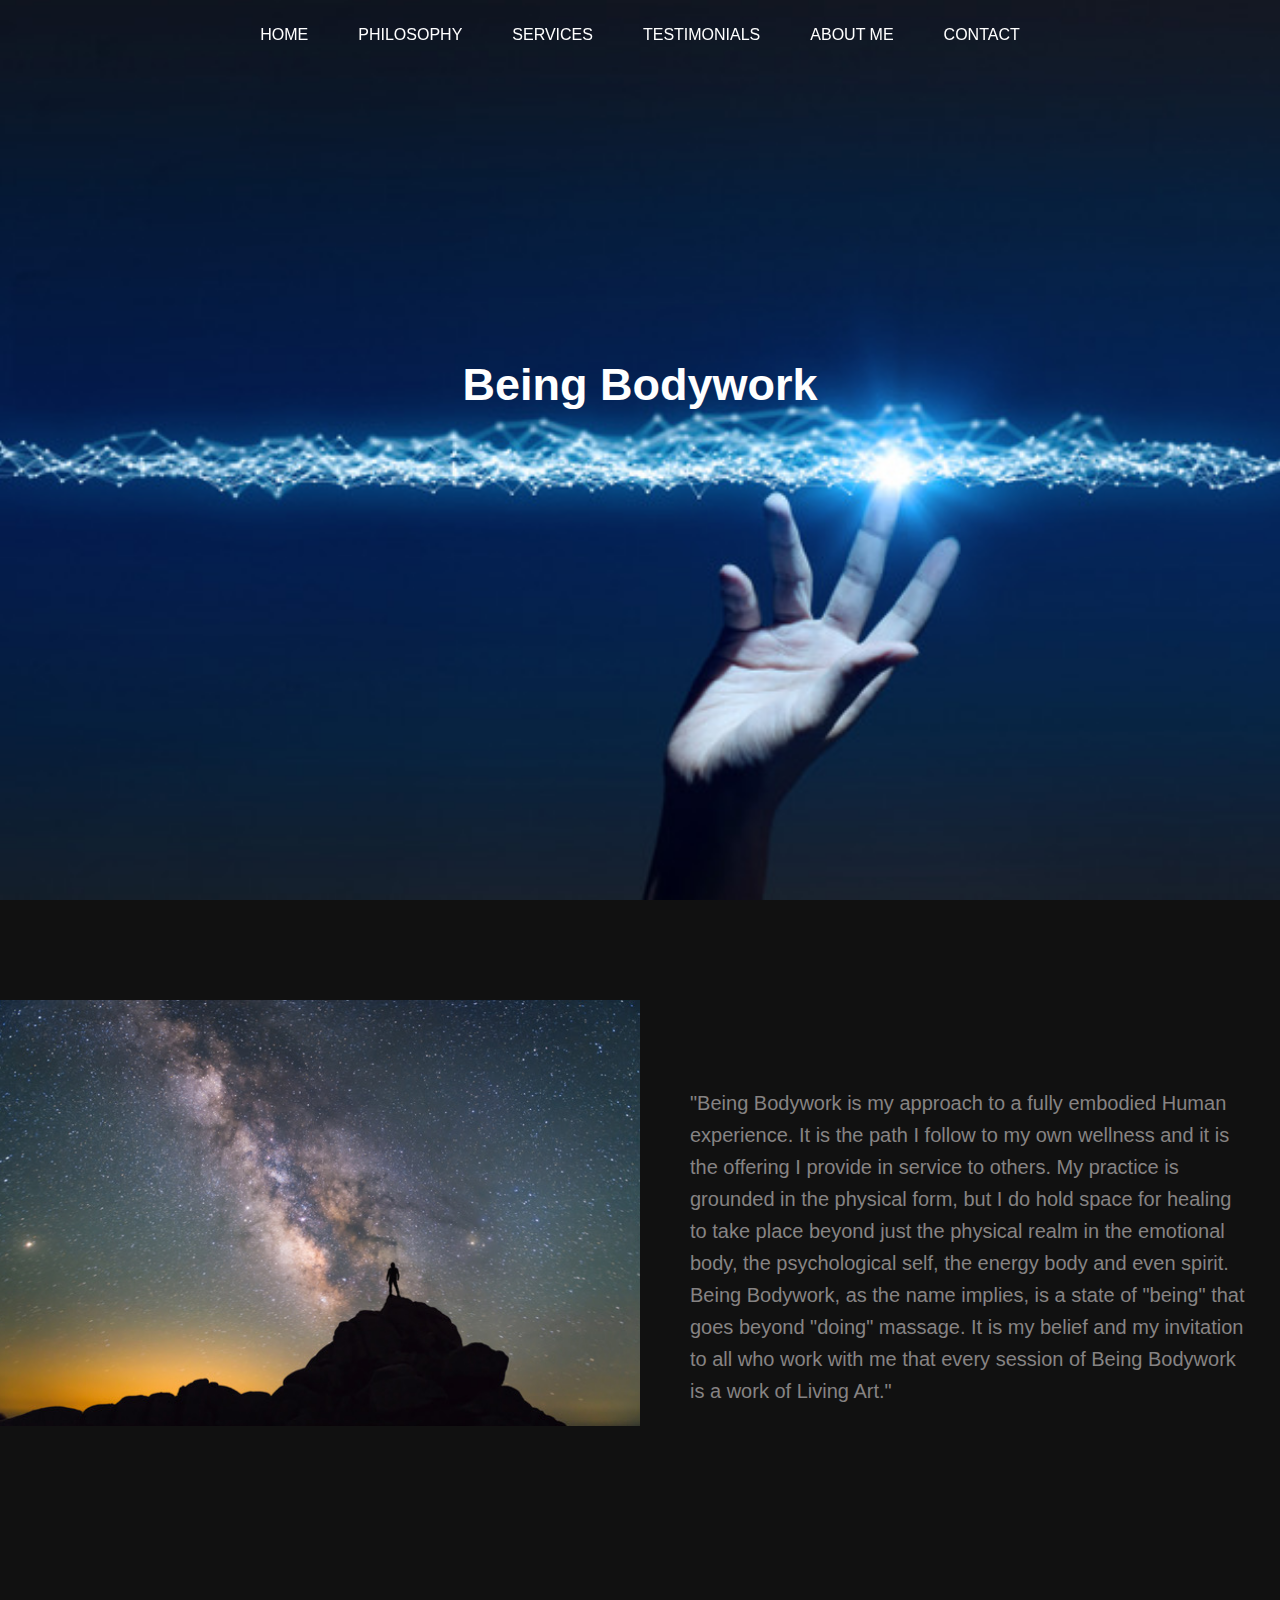
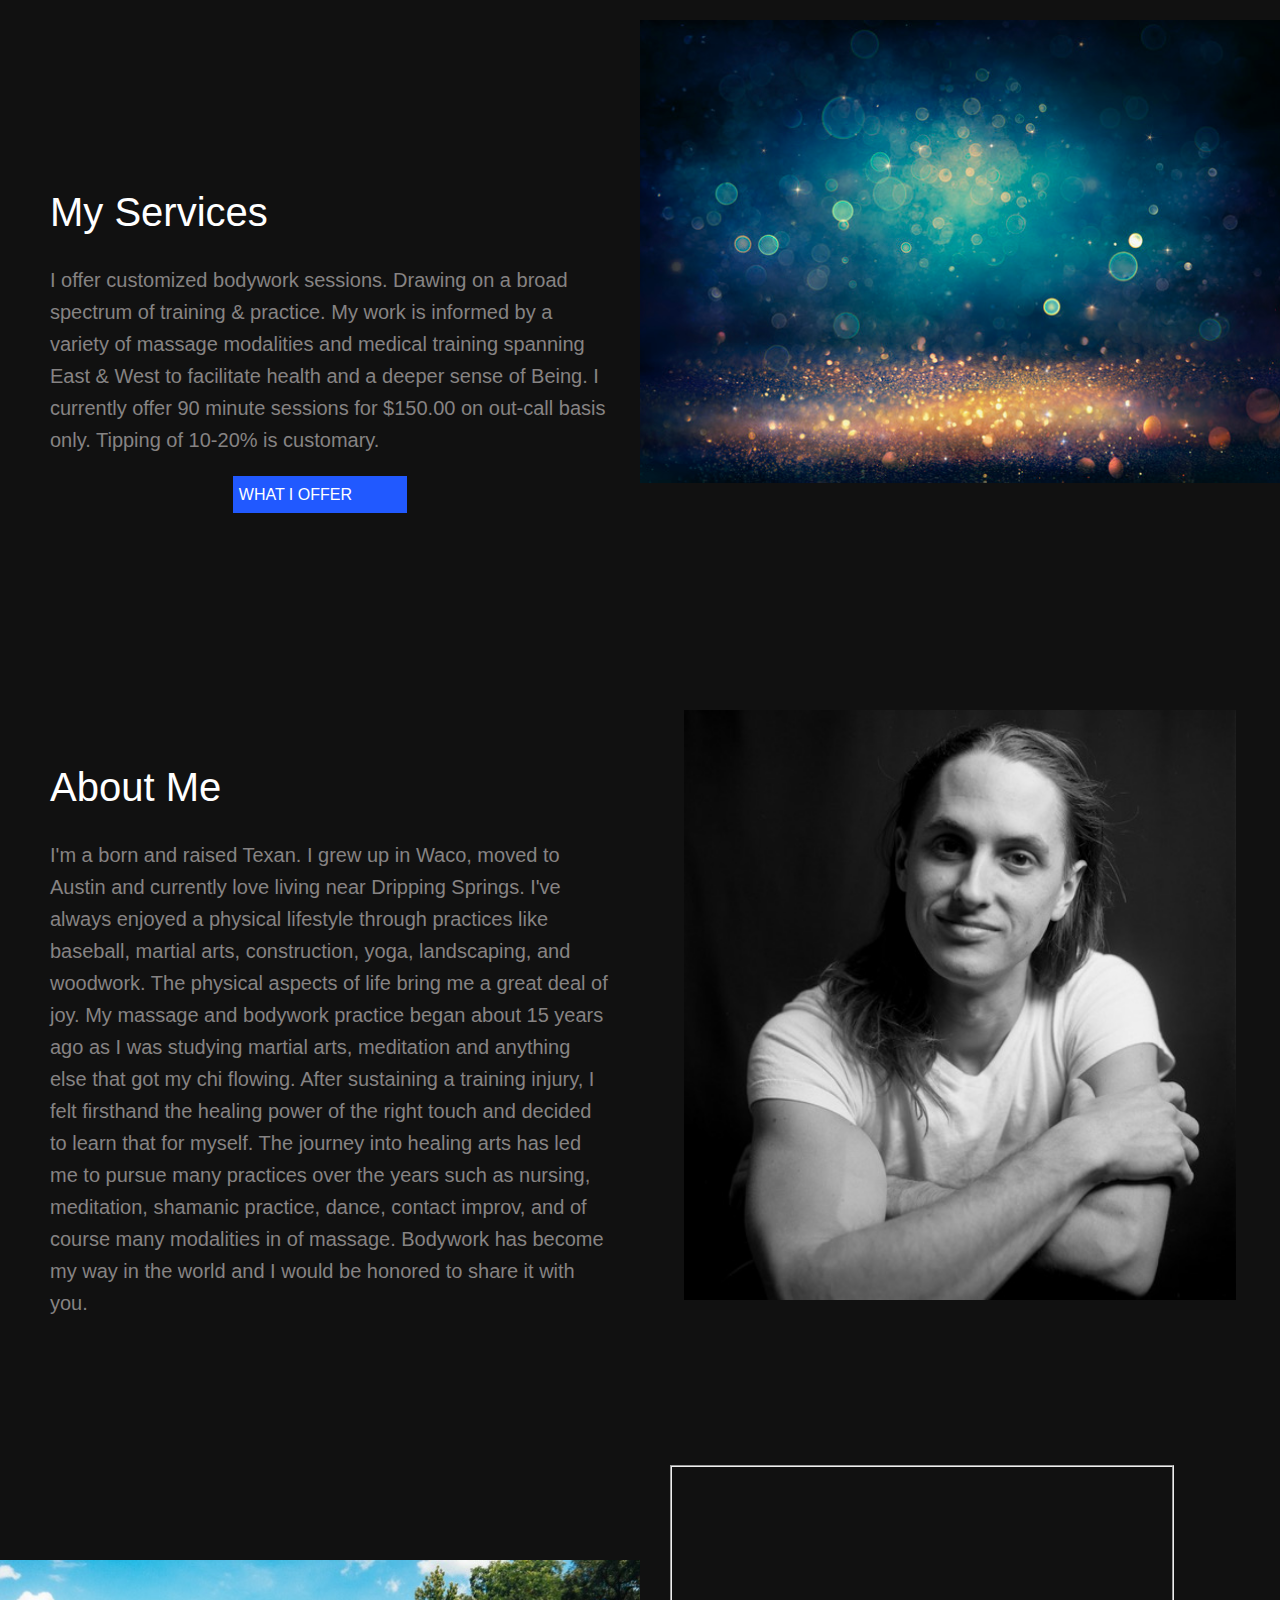
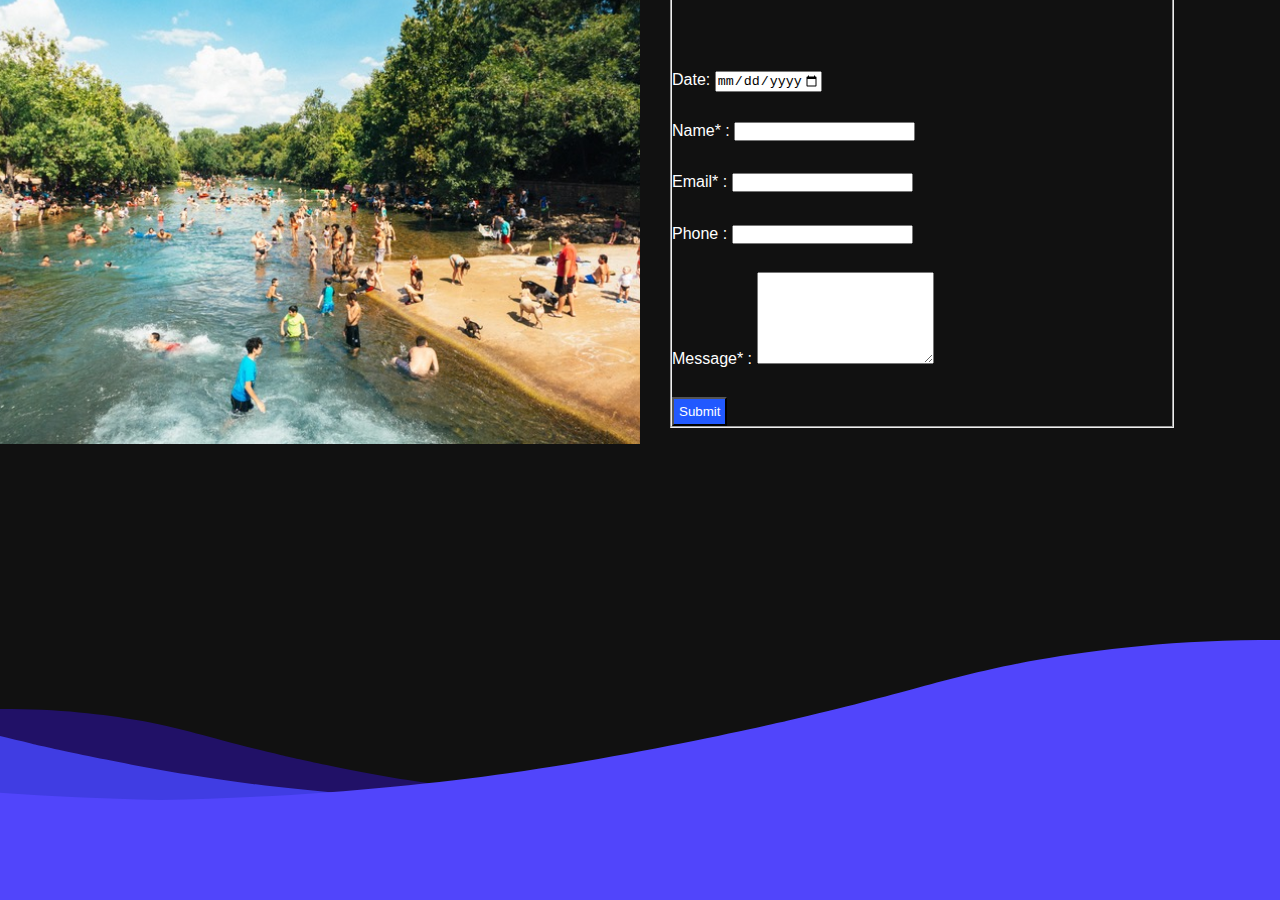
==== commit d5e292d6: "fixed grey spaces and form date" ====
--- a/index.html
+++ b/index.html
@@ -51,7 +51,7 @@
               <img
                 src="images/philosophy.jpeg"
                 alt=""
-                style="padding-top: 160px"
+                style="padding-top: 100px;"
               />
             </div>
           </div>
@@ -81,7 +81,7 @@
               <img
                 class=""
                 src="images/services.jpeg"
-                style="padding-top: 160px"
+                style="padding-top: 20px"
                 alt=""
               />
             </div>
@@ -118,7 +118,7 @@
               <img
                 class=""
                 src="images/about me.jpeg"
-                style="padding-top: 10px"
+                style="padding-top: 10px; height:600px; object-fit: contain;"
                 alt=""
               />
             </div>
@@ -162,12 +162,12 @@
           </div>
           <div class="column">
             <div class="column-2">
-              <form id="my-form" action="https://script.google.com/macros/s/AKfycbzVO50zrkaSvj2QTVn1Zhz6W8aMy-YN82BgoovoFr8eJQ6EbMICQ04rn8QECpVzZDEK/exec">
+              <form id="my-form" method="post"  action="https://script.google.com/macros/s/AKfycbzVO50zrkaSvj2QTVn1Zhz6W8aMy-YN82BgoovoFr8eJQ6EbMICQ04rn8QECpVzZDEK/exec">
 									<fieldset class="form-padding">
                     <div class="mb-20">
                       <label for="date">Date:</label>
                       <input type="date" id="start" name="date" id="date"
-                        value="2018-07-22"
+                        value=""
                         min="2022-02-01" max="2030-12-31">
                     </div>
                     <br>
@@ -183,7 +183,7 @@
                     <br>
 										<div class="mb-20">
 											<label for="phone" class="label-control">Phone :</label>
-											<input type="text" name="subject" class="form-control" id="subject" required />
+											<input type="text" name="phone" class="form-control" id="phone" required />
 										</div>
                     <br>
 										<div class="mb-20">
@@ -240,6 +240,12 @@
       </footer>
     </main>
 
+    <!-- clear form after submission / NOT WORKING-->
+    <!-- <script>
+      document.getElementById("my-form").reset()
+    </script> -->
+    
+
     <!-- email modal -->
     <script>	
 		window.addEventListener("load", function() {
--- a/landing-styles.css
+++ b/landing-styles.css
@@ -169,6 +169,7 @@
   color: white;
 }
 .form-padding {
+  padding-top: 200px;
   display: block;
   margin-left: auto;
   margin-right: auto;
@@ -188,7 +189,7 @@
 }
 
 .row > .column {
-  height: 900px;
+  height: 700px;
   width: 1000px;
   padding: 100 60 90px;
 }
@@ -364,7 +365,7 @@
 #footer-back {
   position: relative;
   width: 100%;
-  height: 300px;
+  height: 400px;
   overflow: hidden;
   transition: all 0.1s ease-out;
 }
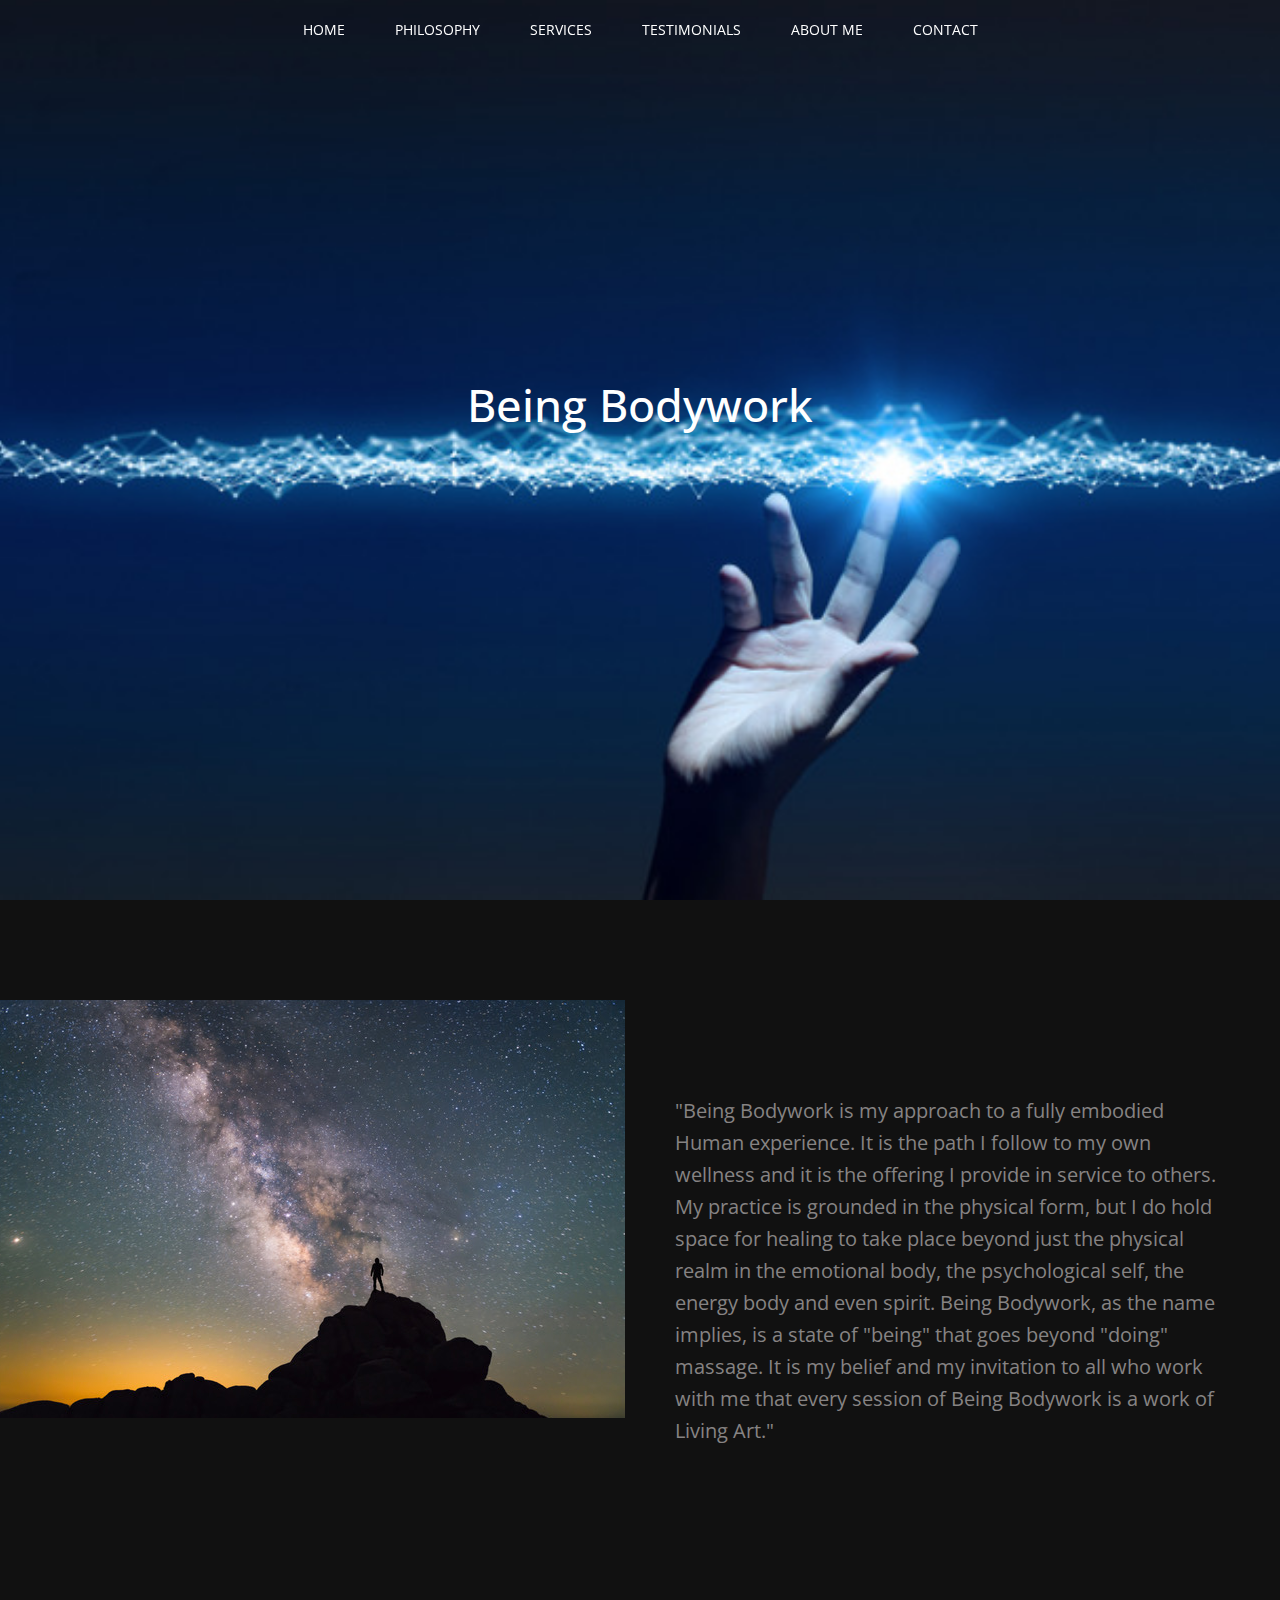
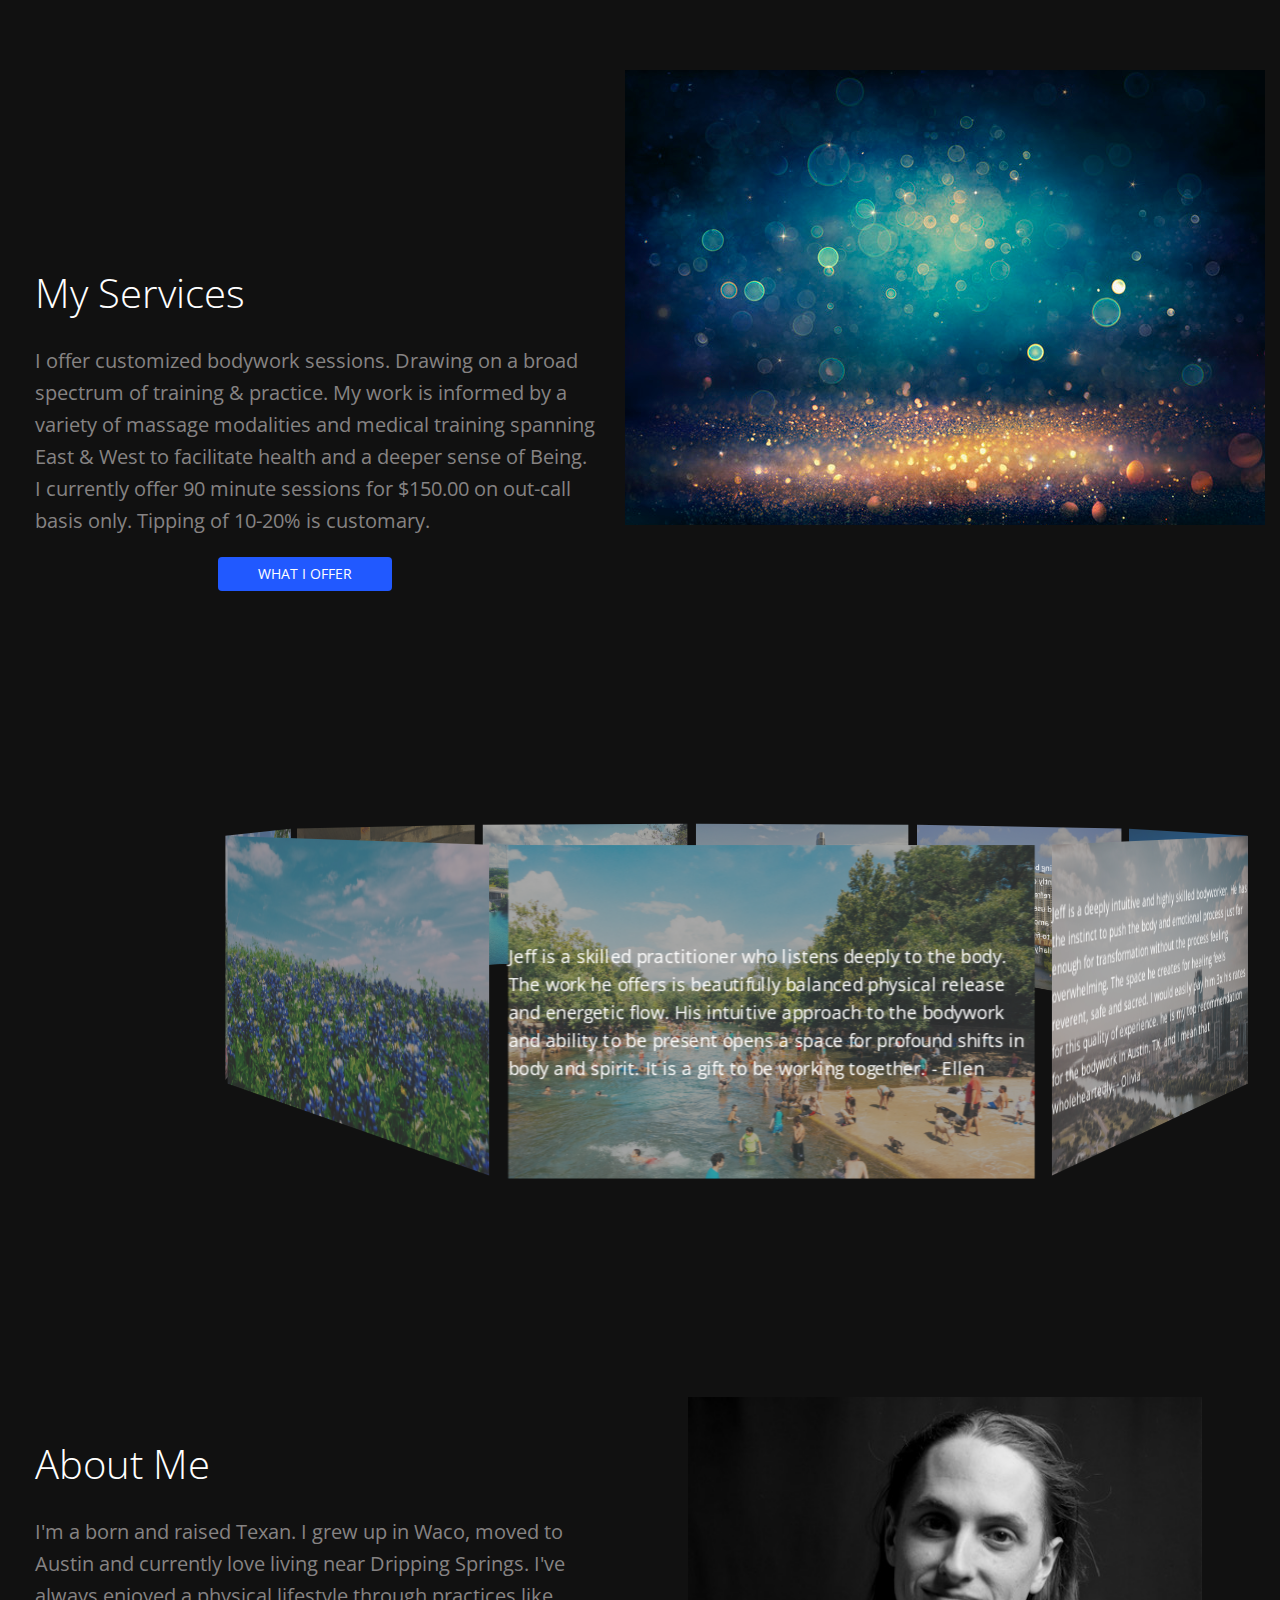
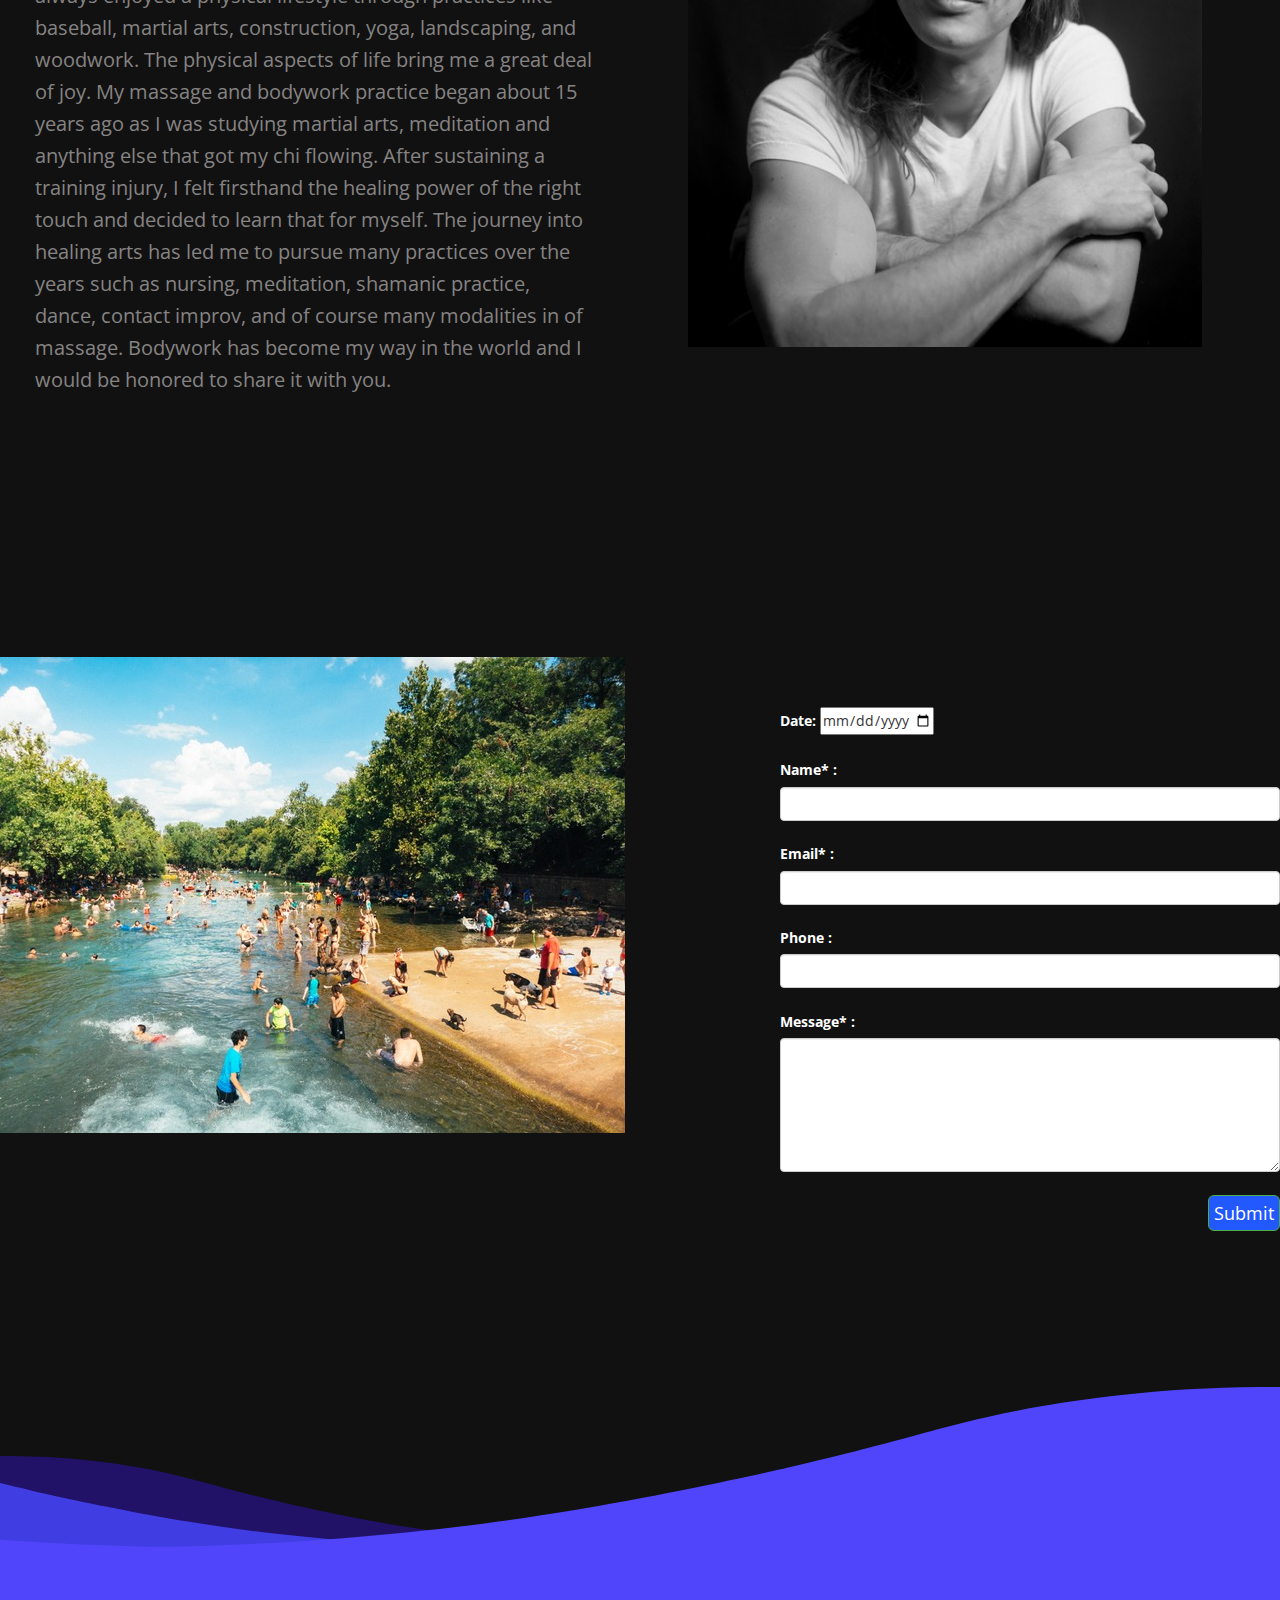
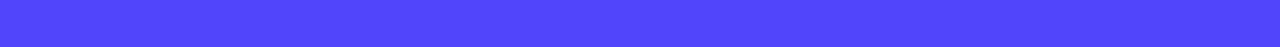
==== commit d96139b4: "Added testimonial carousel" ====
--- a/index.html
+++ b/index.html
@@ -3,7 +3,9 @@
   <head>
     <meta charset="UTF-8" />
     <meta name="viewport" content="width=device-width, initial-scale=1.0" />
-    <link rel="stylesheet" href="/path/to/flickity.css" media="screen">
+    <link href="https://fonts.googleapis.com/css?family=Roboto:400,700|Open+Sans" rel="stylesheet">
+<link rel="stylesheet" href="https://maxcdn.bootstrapcdn.com/font-awesome/4.7.0/css/font-awesome.min.css">
+<link rel="stylesheet" href="https://maxcdn.bootstrapcdn.com/bootstrap/3.3.7/css/bootstrap.min.css">
     <link
       href="https://cdn.jsdelivr.net/npm/bootstrap@5.1.3/dist/css/bootstrap.min.css"
       rel="stylesheet"
@@ -16,7 +18,6 @@
       integrity="sha384-AYmEC3Yw5cVb3ZcuHtOA93w35dYTsvhLPVnYs9eStHfGJvOvKxVfELGroGkvsg+p"
       crossorigin="anonymous"
     />
-    <link rel="stylesheet" href="lightbox.min.css" />
     <link rel="stylesheet" href="utilities.css" />
     <link rel="stylesheet" type="text/css" href="landing-styles.css" />
     <title>Being Bodywork</title>
@@ -108,8 +109,54 @@
       </section>
       <!-- Testimonials -->
       <section id="testimonials">
-       
-      </section>
+         <div class="container">
+  <div class="carousel">
+    <div class="carousel__face"><span>Jeff is a skilled practitioner who listens deeply to the body. The work he offers is beautifully balanced physical release and energetic flow. His intuitive approach to the bodywork and ability to be present opens a space for profound shifts in body and spirit. It is a gift to be working together.
+      - Ellen
+    </span></div>
+    <div class="carousel__face"><span>Jeff is a deeply intuitive and highly skilled bodyworker. He has the instinct to push the body and emotional process just far enough for transformation without the process feeling overwhelming. The space he creates for healing feels reverent, safe and sacred. I would easily pay him 3x his rates for this quality of experience. he is my top recommendation for the bodywork in Austin, TX, and I mean that wholeheartedly.
+      - Olivia
+    </span></div>
+    <div class="carousel__face"><span>I met Jeff in 2010 and have been his client ever since. he is a very talented therapist and is great for both general relaxing and treating specific problems like my should impingement and neck pain. I feel good knowing that as an RN, Jeff has a solid foundation in medical knowledge in addition to his training as a message therapist. Recently, Jeff introduced me to Shiatsu. Those will be my sessions for the future! I highly recommend Jeff as a massage therapist.
+      - Andre
+    </span></div>
+    <div class="carousel__face"><span>I have been receiving bodywork from Jeff for the past ten years. He consistently delivers thorough, intuitive sessions, leaving me feeling refreshed and relaxed. He is highly tuned in with his clients and uses body mechanics and strength to deliver the perfect amount of pressure. I have enthusiastically recommended Jeff to friends and family members, and they have reported similarly positive experiences!
+      - Petra
+    </span></div>
+    <div class="carousel__face"><span></span></div>
+    <div class="carousel__face"><span></span></div>
+    <div class="carousel__face"><span></span></div>
+    <div class="carousel__face"><span></span></div>
+    <div class="carousel__face"><span></span></div>
+  </div>
+</div>
+
+        </section>
+         <br>
+          <br> 
+           <br>
+            <br>
+             <br>
+              <br>
+               <br>
+                <br>
+                 <br>
+                  <br>
+                   <br>
+                    <br>
+                     <br>
+                      <br>
+                       <br>
+                        <br>
+                         <br>
+                          <br>
+                           <br>
+                            <br>
+                             <br>
+                              <br>
+                               <br>
+                                <br>
+        
       <!-- About Me -->
       <section id="about_me" class="blog flex-columns flex-reverse">
         <div class="row">
@@ -118,7 +165,7 @@
               <img
                 class=""
                 src="images/about me.jpeg"
-                style="padding-top: 10px; height:600px; object-fit: contain;"
+                style="padding-top: 50px; height:600px; object-fit: contain;"
                 alt=""
               />
             </div>
@@ -239,6 +286,8 @@
 </div>
       </footer>
     </main>
+   <script src="https://ajax.googleapis.com/ajax/libs/jquery/1.12.4/jquery.min.js"></script>
+<script src="https://maxcdn.bootstrapcdn.com/bootstrap/3.3.7/js/bootstrap.min.js"></script>
 
     <!-- clear form after submission / NOT WORKING-->
     <!-- <script>
@@ -333,7 +382,10 @@
 spinner.setAttribute("style","-webkit-transform: rotateY("+ angle +"deg); -moz-transform: rotateY("+ angle +"deg); transform: rotateY("+ angle +"deg);");
 }
     </script>
-
+    
+
+
+    
 
   </body>
 </html>
--- a/landing-styles.css
+++ b/landing-styles.css
@@ -189,8 +189,8 @@
 }
 
 .row > .column {
-  height: 700px;
-  width: 1000px;
+  height: 750px;
+  width: 900px;
   padding: 100 60 90px;
 }
 
@@ -355,6 +355,84 @@
 
 /* imported css carousel*/
 
+.container {
+  position: relative;
+  width: 200px;
+  margin: 10px auto 0 auto;
+  perspective: 1000px;
+}
+
+.carousel {
+  position: absolute;
+  width: 100%;
+  height: 100%;
+  transform-style: preserve-3d;
+  animation: rotate360 60s infinite forwards linear;
+}
+.carousel__face {
+  position: absolute;
+  width: 300px;
+  height: 190px;
+  top: 20px;
+  left: 10px;
+  right: 10px;
+  background-size: cover;
+  box-shadow: inset 0 0 0 2000px rgba(84, 84, 84, 0.5);
+  display: flex;
+}
+
+span {
+  margin: auto;
+  font-size: 1rem;
+  color: white;
+}
+
+.carousel__face:nth-child(1) {
+  background-image: url("images/barotnsprings.jpg");
+  transform: rotateY(0deg) translateZ(430px);
+}
+.carousel__face:nth-child(2) {
+  background-image: url("images/downtownaustin.jpg");
+  transform: rotateY(40deg) translateZ(430px);
+}
+.carousel__face:nth-child(3) {
+  background-image: url("images/downtownaustin2.jpg");
+  transform: rotateY(80deg) translateZ(430px);
+}
+.carousel__face:nth-child(4) {
+  background-image: url("images/downtwonaustin3.jpg");
+  transform: rotateY(120deg) translateZ(430px);
+}
+.carousel__face:nth-child(5) {
+  background-image: url("images/downtownaustin4.jpg");
+  transform: rotateY(160deg) translateZ(430px);
+}
+.carousel__face:nth-child(6) {
+  background-image: url("images/pennybridge.jpg");
+  transform: rotateY(200deg) translateZ(430px);
+}
+.carousel__face:nth-child(7) {
+  background-image: url("images/jogger.jpg");
+  transform: rotateY(240deg) translateZ(430px);
+}
+.carousel__face:nth-child(8) {
+  background-image: url("images/ladybird.jpg");
+  transform: rotateY(280deg) translateZ(430px);
+}
+.carousel__face:nth-child(9) {
+  background-image: url("images/downtwonaustin5.jpg");
+  transform: rotateY(320deg) translateZ(430px);
+}
+
+@keyframes rotate360 {
+  from {
+    transform: rotateY(0deg);
+  }
+  to {
+    transform: rotateY(-360deg);
+  }
+}
+
 /* imported footer */
 @keyframes wave {
   100% {
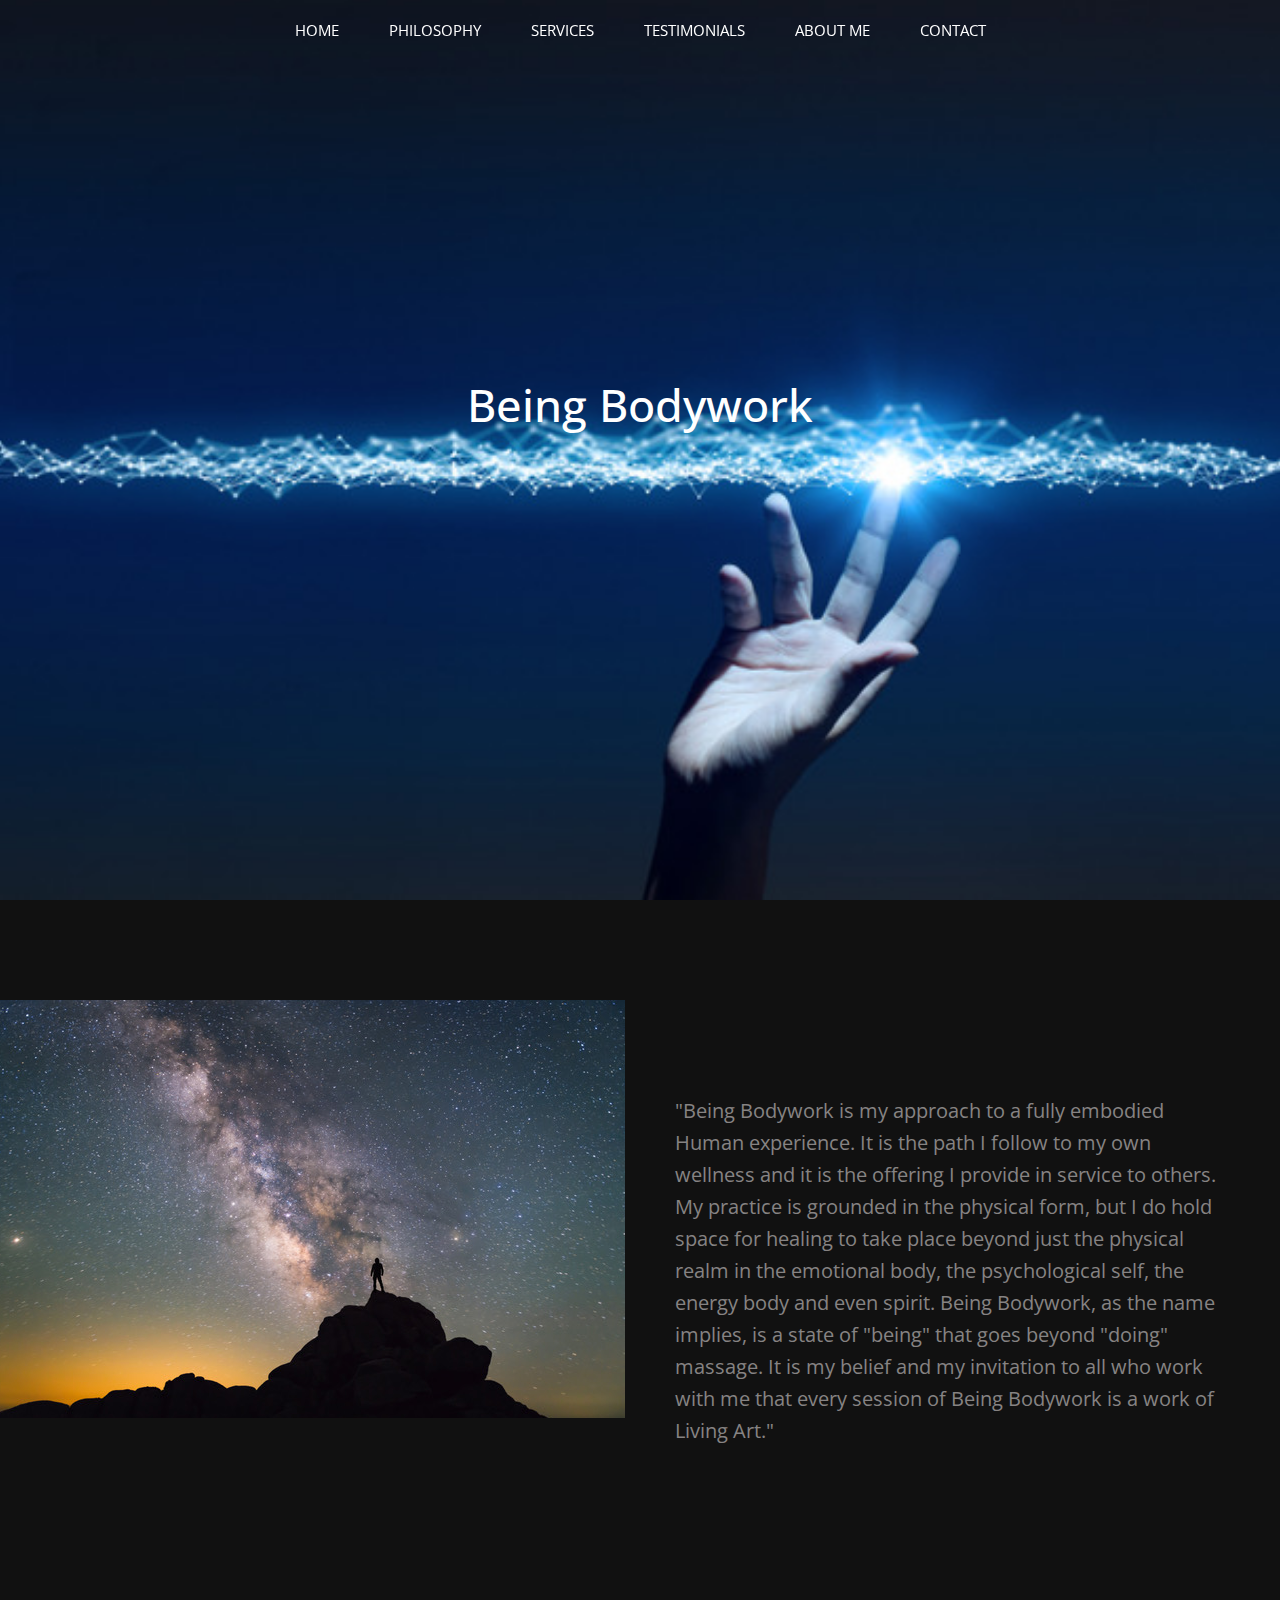
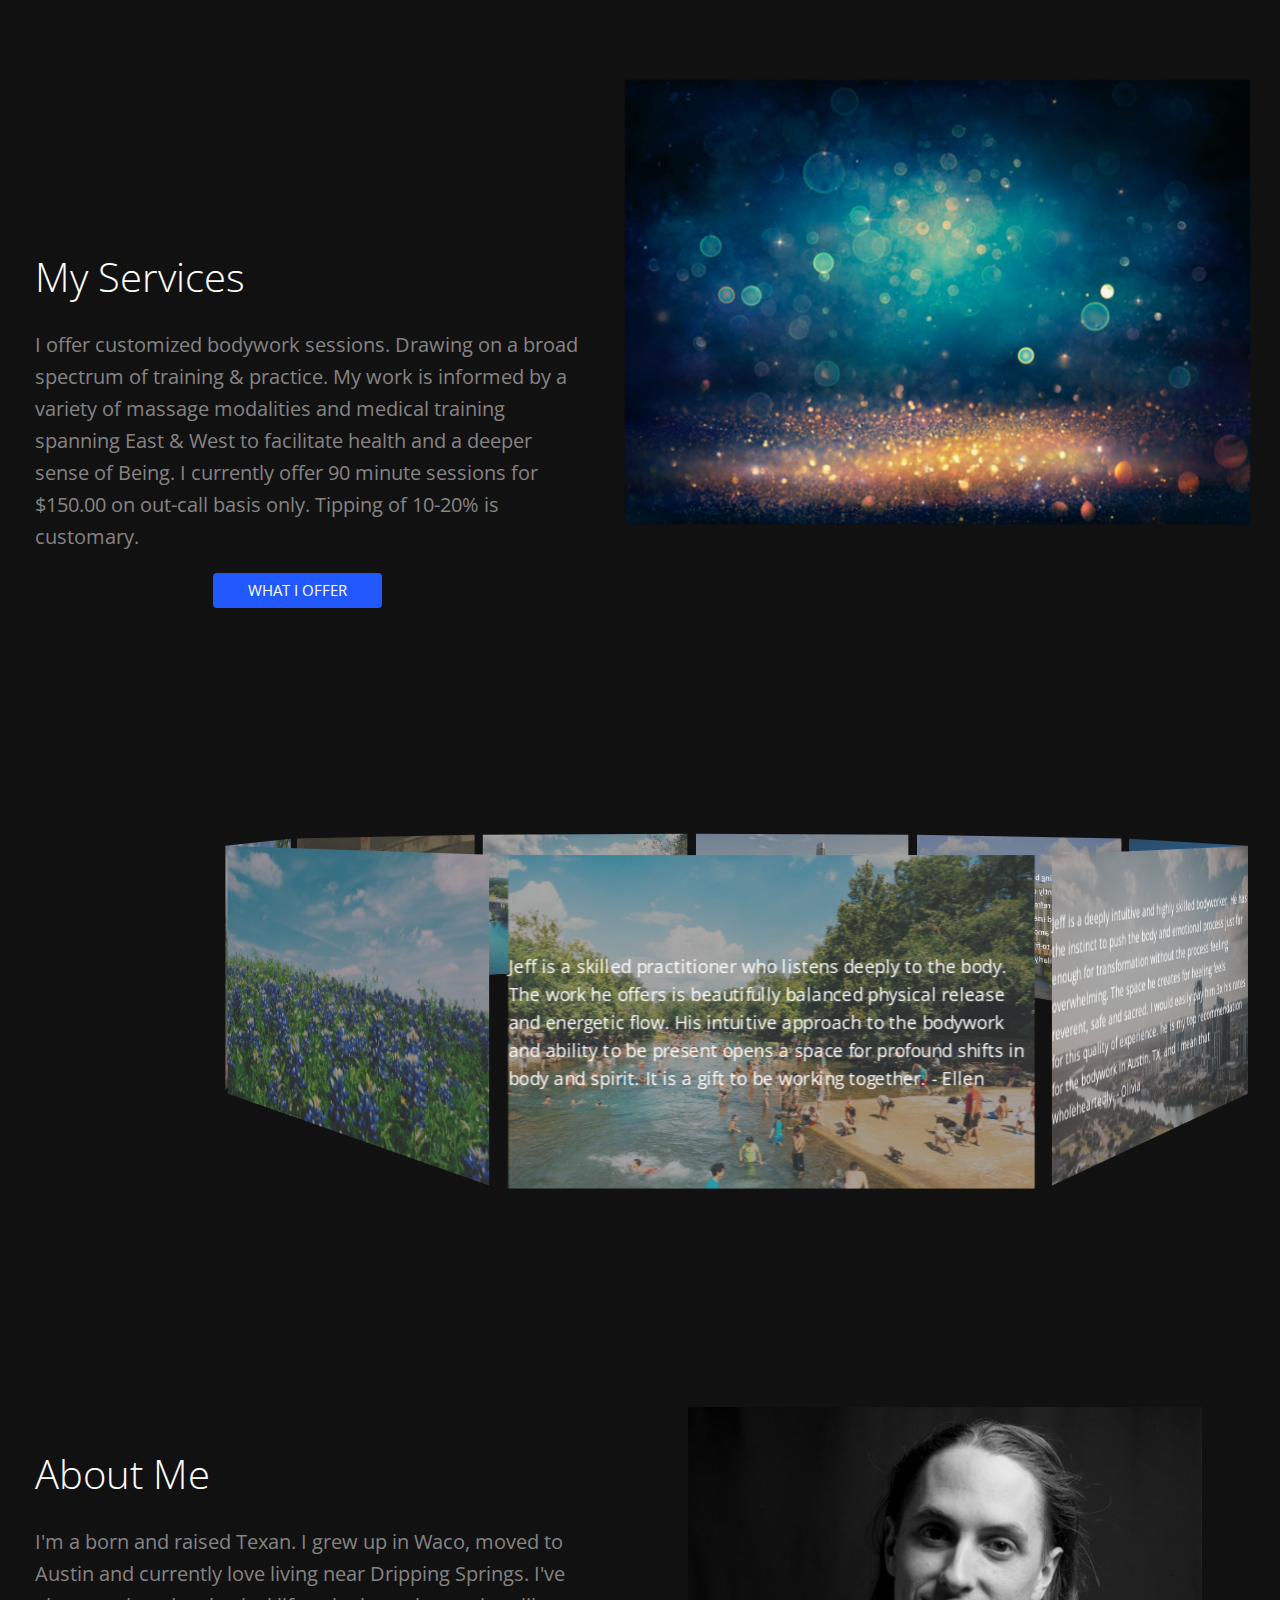
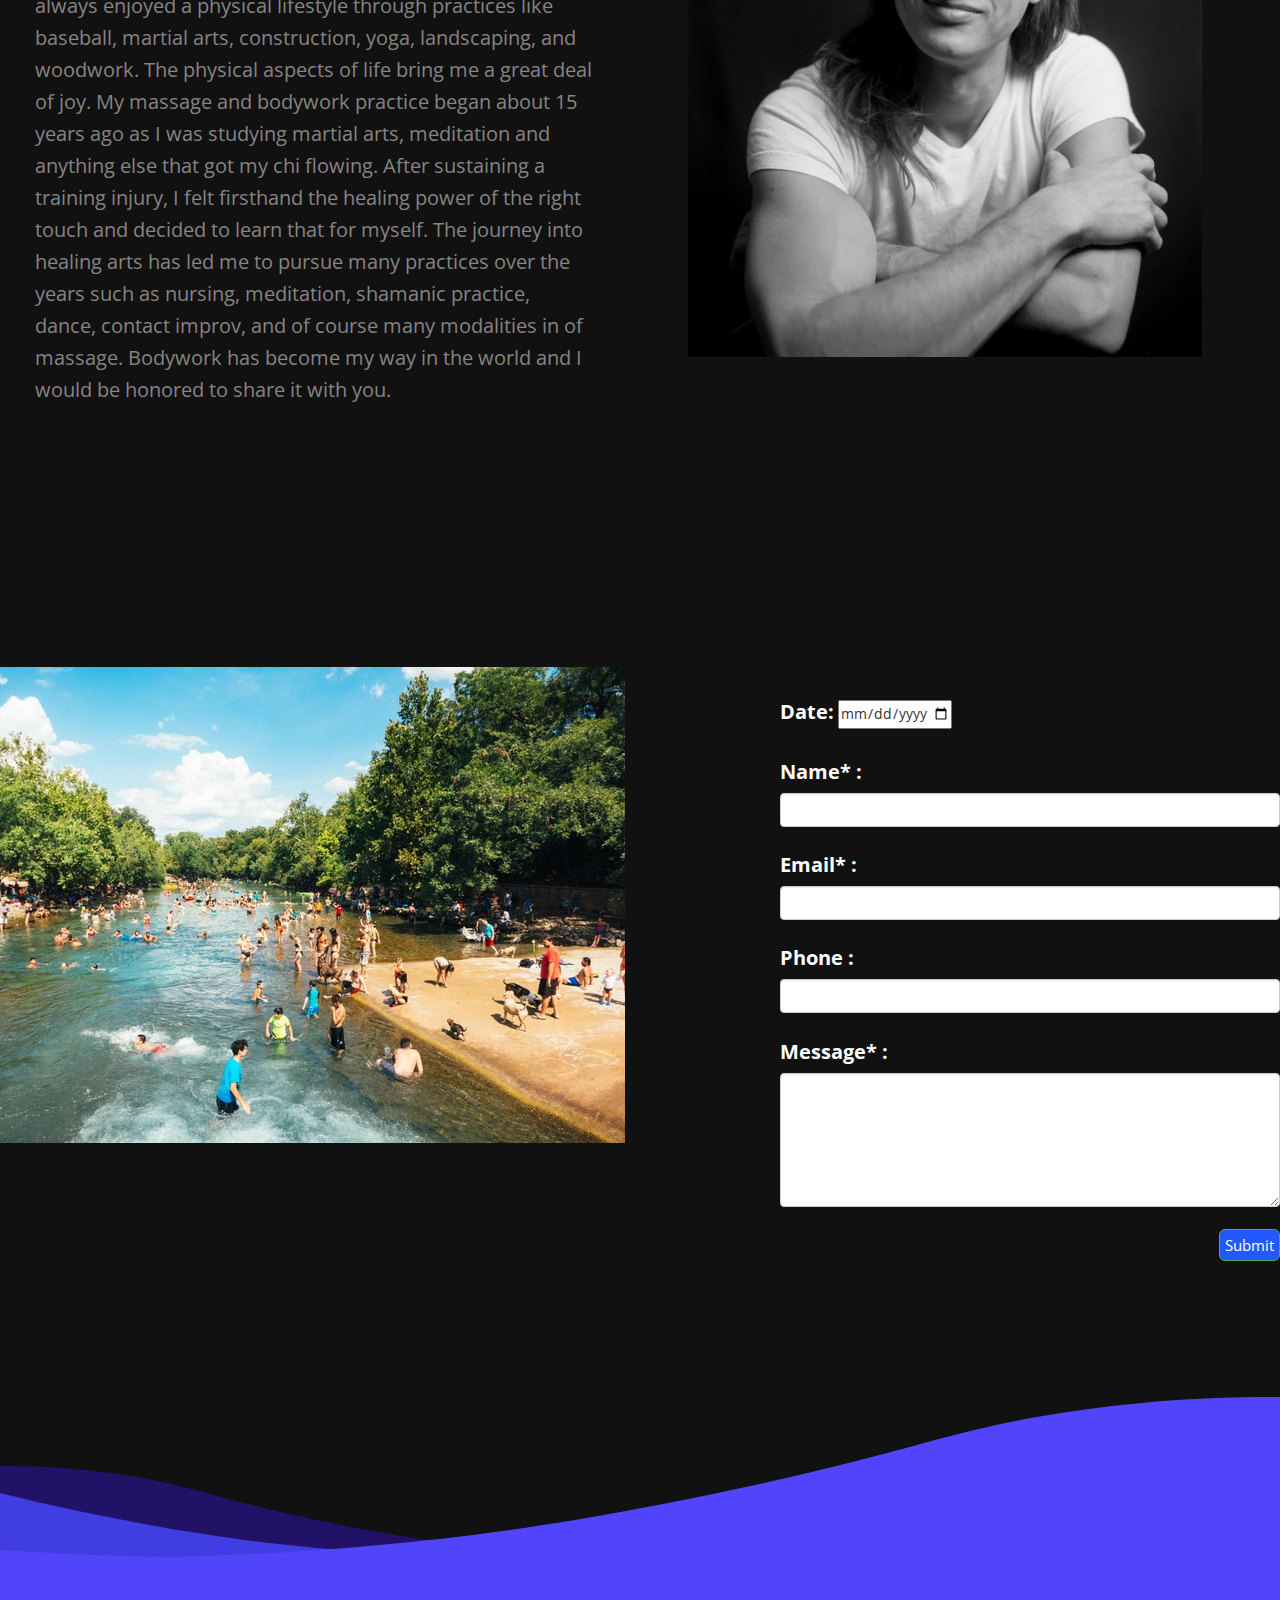
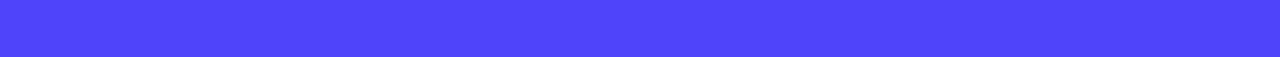
==== commit 5ff84a1b: "added quote" ====
--- a/index.html
+++ b/index.html
@@ -54,6 +54,9 @@
                 alt=""
                 style="padding-top: 100px;"
               />
+              <!-- <div class="overlay">
+                  <p class="text">some text</p>
+                </div> -->
             </div>
           </div>
           <div class="column">
@@ -77,7 +80,7 @@
       <!-- Services -->
       <section id="services" class="blog flex-columns flex-reverse">
         <div class="row">
-          <div class="column">
+          <div class="column container">
             <div class="column-1">
               <img
                 class=""
@@ -85,6 +88,10 @@
                 style="padding-top: 20px"
                 alt=""
               />
+              <div class="overlay">
+                  <p class="text">"Choose a job you love and you will neve have to work."</p>
+                  <p>-Confucius</p>
+                </div>
             </div>
           </div>
           <div class="column">
--- a/utilities.css
+++ b/utilities.css
@@ -94,6 +94,7 @@
 .btn {
   background-color: rgb(33, 89, 255);
   color: white;
+  font-size: 15px;
 }
 .button {
   display: block;
--- a/landing-styles.css
+++ b/landing-styles.css
@@ -56,6 +56,8 @@
   color: #fff;
   padding: 10px 20px;
   margin: 0 5px;
+  text-decoration: none;
+  font-size: 15px;
 }
 .navbar ul {
   display: flex;
@@ -140,6 +142,37 @@
   padding: 12px 0;
   margin-top: 20px;
 }
+/* Text Overlay */
+.text {
+  text-align: center;
+  justify-content: center;
+  padding-top: 20px;
+  font-size: 36px;
+}
+.overlay {
+  position: absolute;
+  bottom: 0;
+  background: rgb(0, 0, 0);
+  background: rgba(0, 0, 0, 0.5); /* Black see-through */
+  color: #f1f1f1;
+  width: 100%;
+  height: 85%;
+  transition: 0.5s ease;
+  opacity: 0;
+  color: white;
+  font-size: 20px;
+  margin-bottom: 11%;
+}
+.overlay {
+  text-align: center;
+  justify-content: center;
+}
+
+/* When you mouse over the container, fade in the overlay title */
+.container:hover .overlay {
+  opacity: 1;
+}
+
 /* post */
 .post {
   padding: 50px 30px;
@@ -167,6 +200,7 @@
 }
 label {
   color: white;
+  font-size: 20px;
 }
 .form-padding {
   padding-top: 200px;
@@ -367,7 +401,7 @@
   width: 100%;
   height: 100%;
   transform-style: preserve-3d;
-  animation: rotate360 60s infinite forwards linear;
+  animation: rotate360 120s infinite forwards linear;
 }
 .carousel__face {
   position: absolute;
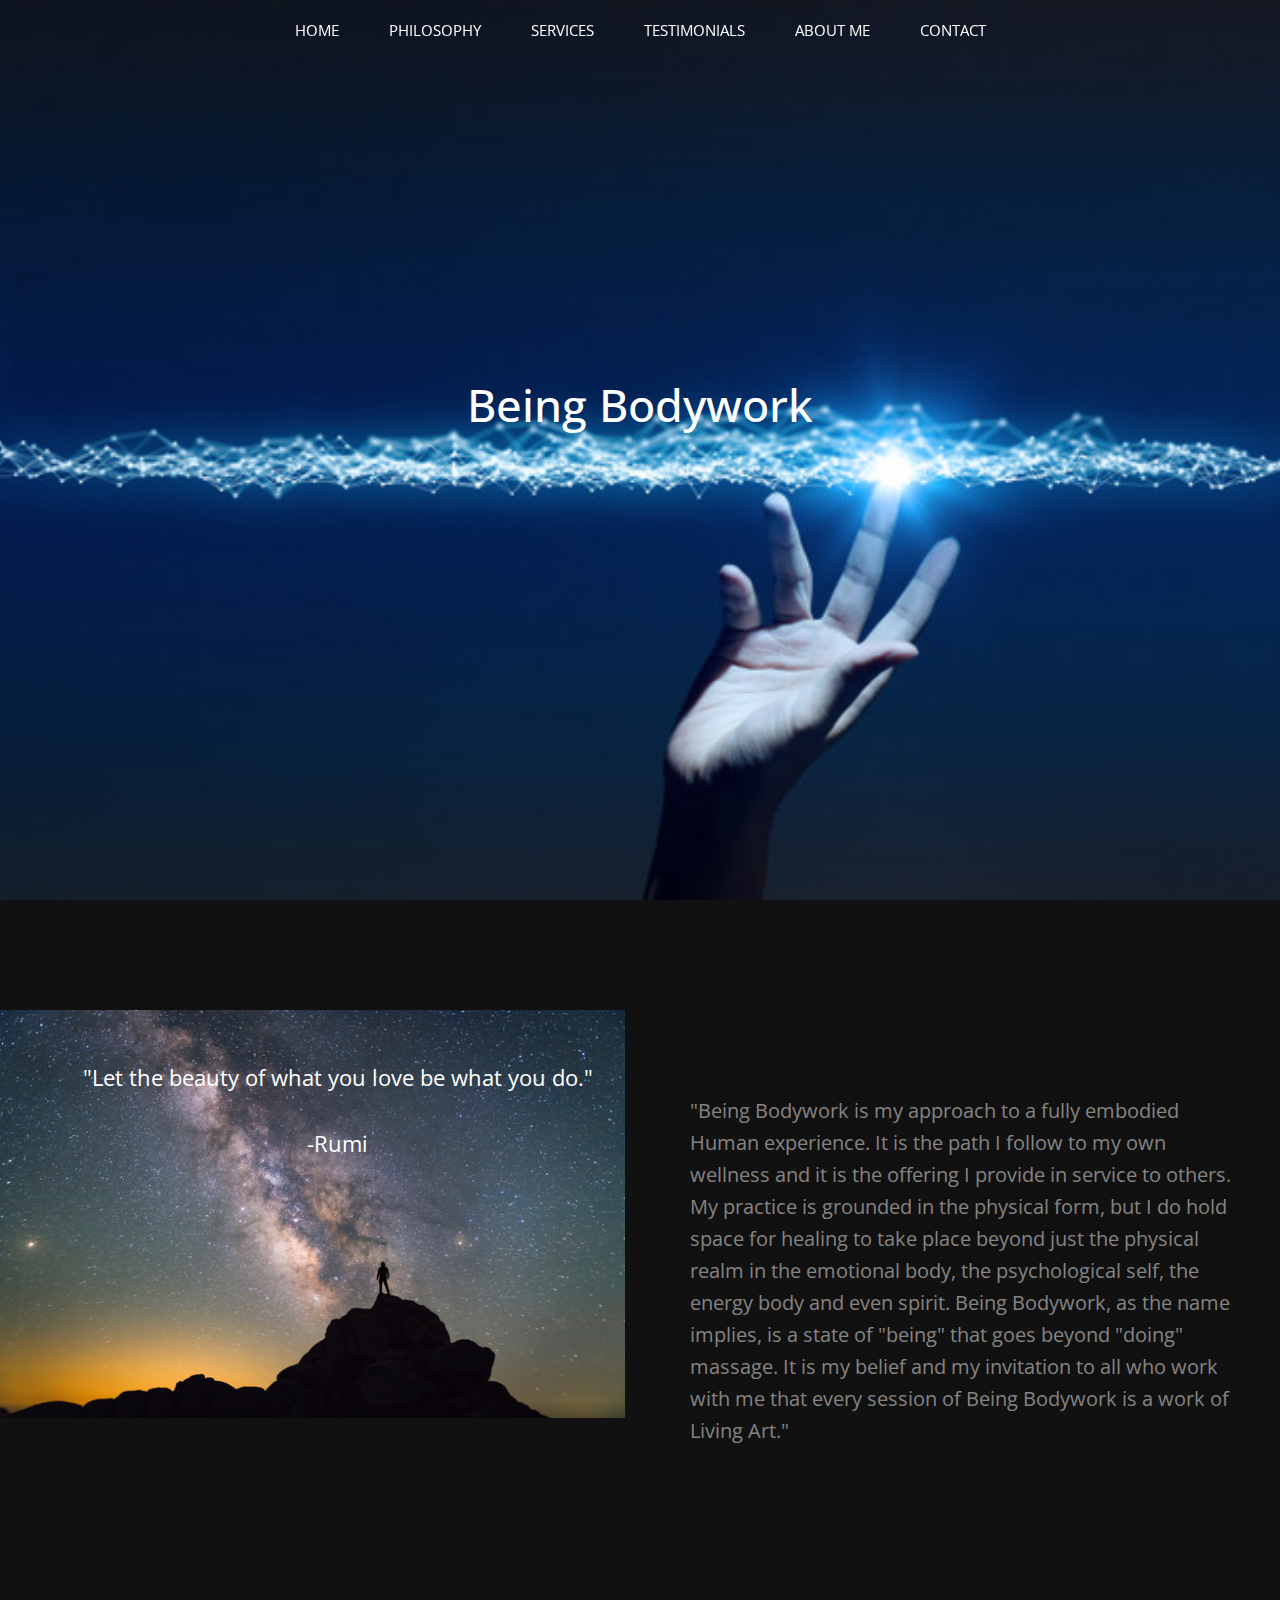
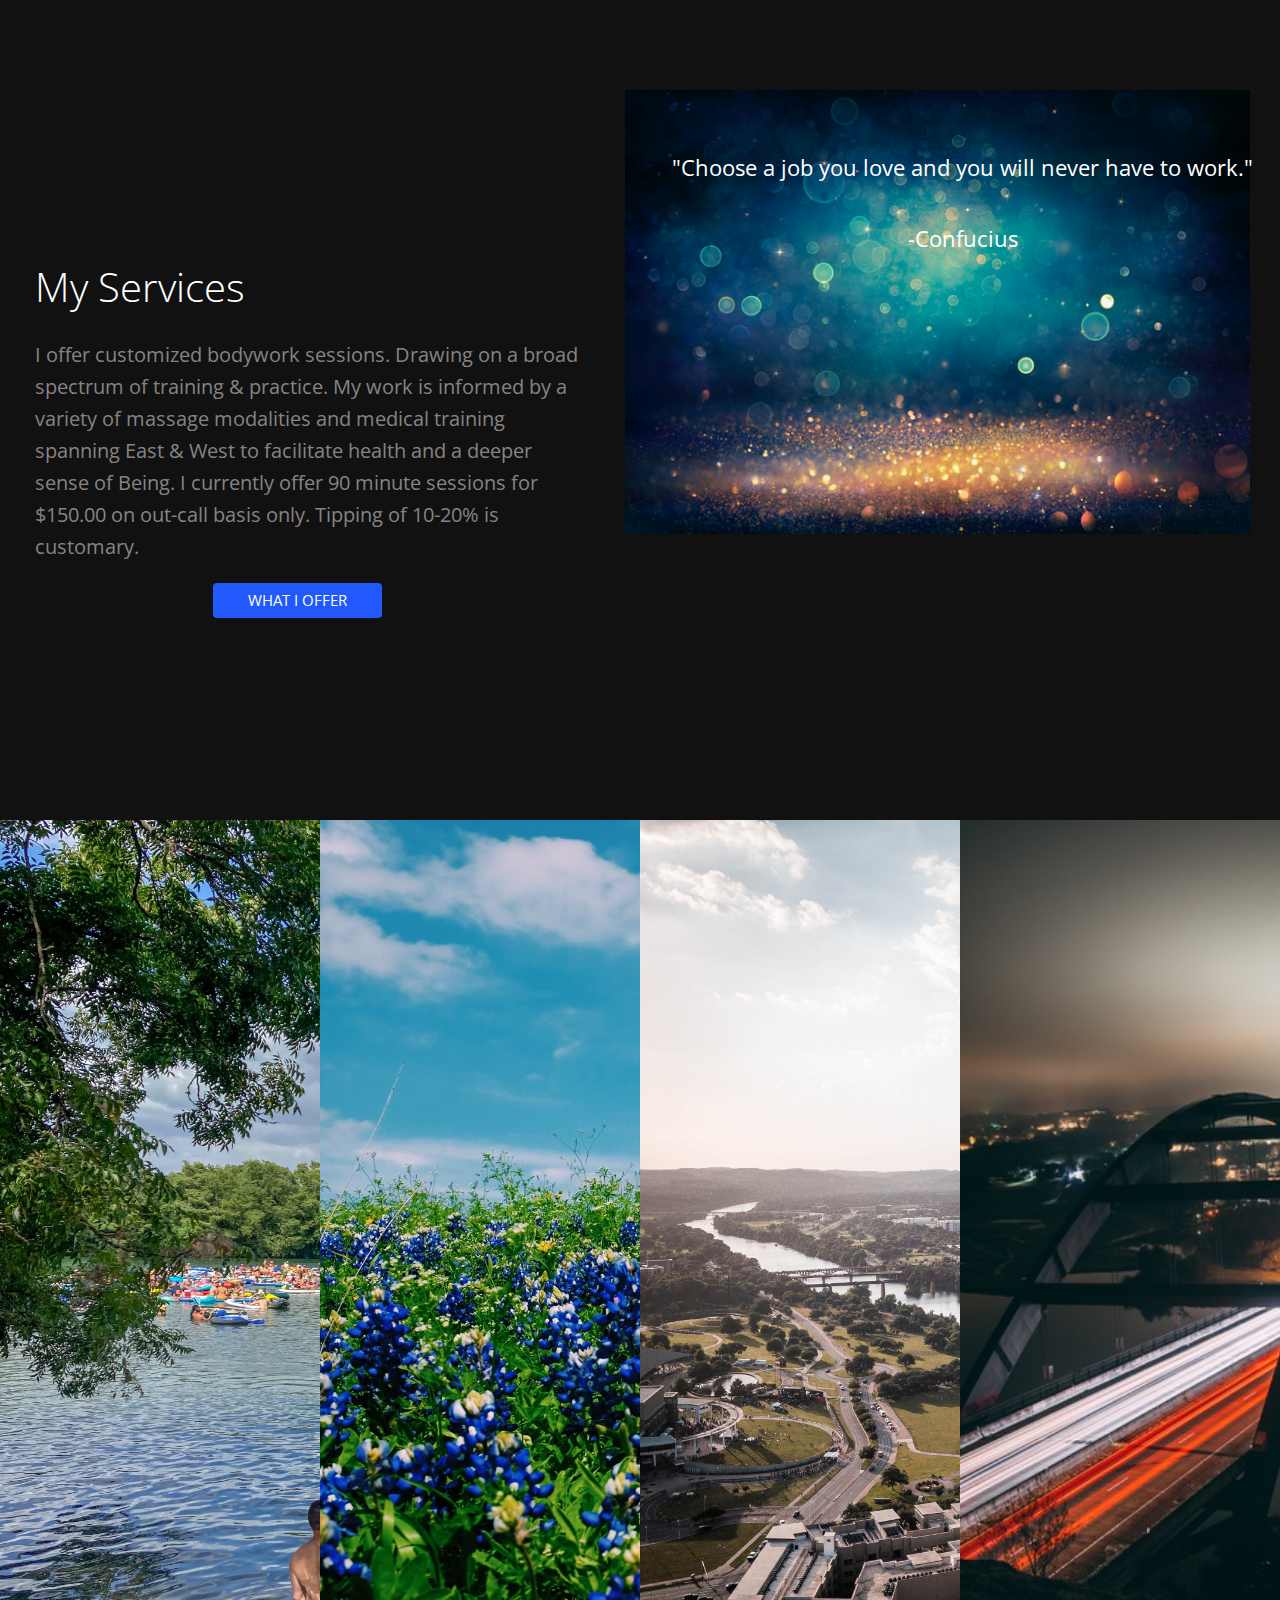
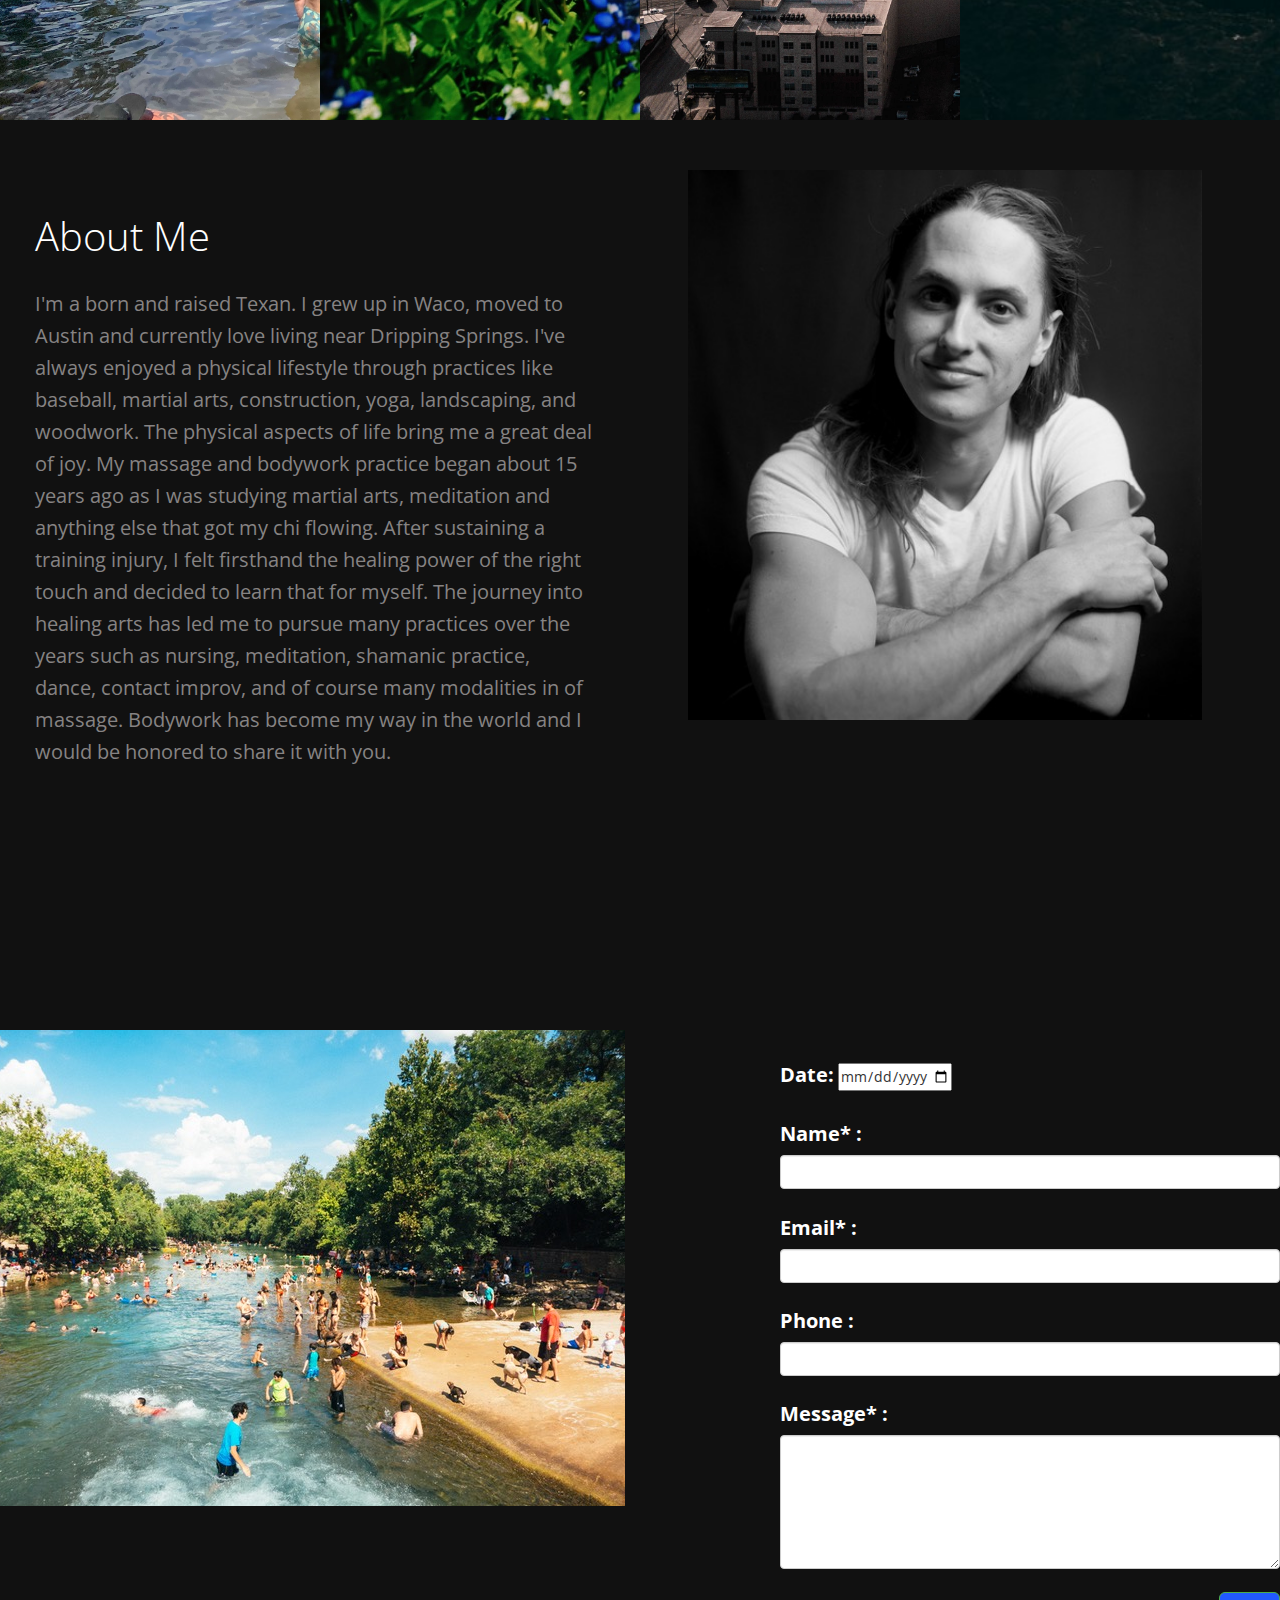
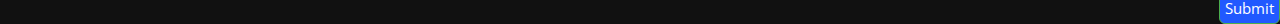
==== commit 30c2f0d1: "added testimonial sections" ====
--- a/index.html
+++ b/index.html
@@ -47,16 +47,17 @@
       <!-- Philosophy -->
       <section id="philosophy" class="solutions flex-columns">
         <div class="row">
-          <div class="column">
+          <div class="column container">
             <div class="column-1">
               <img
                 src="images/philosophy.jpeg"
                 alt=""
                 style="padding-top: 100px;"
               />
-              <!-- <div class="overlay">
-                  <p class="text">some text</p>
-                </div> -->
+              <div class="overlay">
+                  <p class="text_three">"Let the beauty of what you love be what you do."</p>
+                  <p class="text_four">-Rumi</p>
+                </div>
             </div>
           </div>
           <div class="column">
@@ -80,8 +81,8 @@
       <!-- Services -->
       <section id="services" class="blog flex-columns flex-reverse">
         <div class="row">
-          <div class="column container">
-            <div class="column-1">
+          <div class="column container ">
+            <div class="column-1 ">
               <img
                 class=""
                 src="images/services.jpeg"
@@ -89,8 +90,8 @@
                 alt=""
               />
               <div class="overlay">
-                  <p class="text">"Choose a job you love and you will neve have to work."</p>
-                  <p>-Confucius</p>
+                  <p class="text">"Choose a job you love and you will never have to work."</p>
+                  <p class="text_two">-Confucius</p>
                 </div>
             </div>
           </div>
@@ -115,54 +116,13 @@
         </div>
       </section>
       <!-- Testimonials -->
-      <section id="testimonials">
-         <div class="container">
-  <div class="carousel">
-    <div class="carousel__face"><span>Jeff is a skilled practitioner who listens deeply to the body. The work he offers is beautifully balanced physical release and energetic flow. His intuitive approach to the bodywork and ability to be present opens a space for profound shifts in body and spirit. It is a gift to be working together.
-      - Ellen
-    </span></div>
-    <div class="carousel__face"><span>Jeff is a deeply intuitive and highly skilled bodyworker. He has the instinct to push the body and emotional process just far enough for transformation without the process feeling overwhelming. The space he creates for healing feels reverent, safe and sacred. I would easily pay him 3x his rates for this quality of experience. he is my top recommendation for the bodywork in Austin, TX, and I mean that wholeheartedly.
-      - Olivia
-    </span></div>
-    <div class="carousel__face"><span>I met Jeff in 2010 and have been his client ever since. he is a very talented therapist and is great for both general relaxing and treating specific problems like my should impingement and neck pain. I feel good knowing that as an RN, Jeff has a solid foundation in medical knowledge in addition to his training as a message therapist. Recently, Jeff introduced me to Shiatsu. Those will be my sessions for the future! I highly recommend Jeff as a massage therapist.
-      - Andre
-    </span></div>
-    <div class="carousel__face"><span>I have been receiving bodywork from Jeff for the past ten years. He consistently delivers thorough, intuitive sessions, leaving me feeling refreshed and relaxed. He is highly tuned in with his clients and uses body mechanics and strength to deliver the perfect amount of pressure. I have enthusiastically recommended Jeff to friends and family members, and they have reported similarly positive experiences!
-      - Petra
-    </span></div>
-    <div class="carousel__face"><span></span></div>
-    <div class="carousel__face"><span></span></div>
-    <div class="carousel__face"><span></span></div>
-    <div class="carousel__face"><span></span></div>
-    <div class="carousel__face"><span></span></div>
-  </div>
-</div>
-
-        </section>
-         <br>
-          <br> 
-           <br>
-            <br>
-             <br>
-              <br>
-               <br>
-                <br>
-                 <br>
-                  <br>
-                   <br>
-                    <br>
-                     <br>
-                      <br>
-                       <br>
-                        <br>
-                         <br>
-                          <br>
-                           <br>
-                            <br>
-                             <br>
-                              <br>
-                               <br>
-                                <br>
+      <section id="testimonials" class="testimonials">
+      <div class="image_one"></div>
+      <div class="image_two"></div>
+      <div class="image_three"></div>
+      <div class="image_four"></div>
+</section>
+         
         
       <!-- About Me -->
       <section id="about_me" class="blog flex-columns flex-reverse">
@@ -258,48 +218,13 @@
         </div>
       </section>
       <footer>
-        <div id='footer-back'>
-  <div id='back-back'>
-  <svg class="footer-back" viewBox="0 0 560 20">
-    <use xlink:href="#footer-back-wave">
-      <svg id="footer-back-wave" width="100%" height="100%">
-        <path d="M420,20c21.5-0.4,38.8-2.5,51.1-4.5c13.4-2.2,26.5-5.2,27.3-5.4C514,6.5,518,4.7,528.5,2.7c7.1-1.3,17.9-2.8,31.5-2.7c0,0,0,0,0,0v20H420z"></path>
-        <path d="M420,20c-21.5-0.4-38.8-2.5-51.1-4.5c-13.4-2.2-26.5-5.2-27.3-5.4C326,6.5,322,4.7,311.5,2.7C304.3,1.4,293.6-0.1,280,0c0,0,0,0,0,0v20H420z"></path>
-        <path d="M140,20c21.5-0.4,38.8-2.5,51.1-4.5c13.4-2.2,26.5-5.2,27.3-5.4C234,6.5,238,4.7,248.5,2.7c7.1-1.3,17.9-2.8,31.5-2.7c0,0,0,0,0,0v20H140z"></path>
-        <path d="M140,20c-21.5-0.4-38.8-2.5-51.1-4.5c-13.4-2.2-26.5-5.2-27.3-5.4C46,6.5,42,4.7,31.5,2.7C24.3,1.4,13.6-0.1,0,0c0,0,0,0,0,0l0,20H140z"></path>
-      </svg>
-    </use>
-  </svg>
-  <svg class="footer-back1" viewBox="0 0 560 20">
-    <use xlink:href="#footer-back-wave">
-      <svg id="footer-back-wave" width="100%" height="100%">
-        <path d="M420,20c21.5-0.4,38.8-2.5,51.1-4.5c13.4-2.2,26.5-5.2,27.3-5.4C514,6.5,518,4.7,528.5,2.7c7.1-1.3,17.9-2.8,31.5-2.7c0,0,0,0,0,0v20H420z"></path>
-        <path d="M420,20c-21.5-0.4-38.8-2.5-51.1-4.5c-13.4-2.2-26.5-5.2-27.3-5.4C326,6.5,322,4.7,311.5,2.7C304.3,1.4,293.6-0.1,280,0c0,0,0,0,0,0v20H420z"></path>
-        <path d="M140,20c21.5-0.4,38.8-2.5,51.1-4.5c13.4-2.2,26.5-5.2,27.3-5.4C234,6.5,238,4.7,248.5,2.7c7.1-1.3,17.9-2.8,31.5-2.7c0,0,0,0,0,0v20H140z"></path>
-        <path d="M140,20c-21.5-0.4-38.8-2.5-51.1-4.5c-13.4-2.2-26.5-5.2-27.3-5.4C46,6.5,42,4.7,31.5,2.7C24.3,1.4,13.6-0.1,0,0c0,0,0,0,0,0l0,20H140z"></path>
-      </svg>
-    </use>
-  </svg>
-  <svg class="footer-back2" viewBox="0 0 560 20">
-    <use xlink:href="#footer-back-wave">
-      <svg id="footer-back-wave" width="100%" height="100%">
-        <path d="M420,20c21.5-0.4,38.8-2.5,51.1-4.5c13.4-2.2,26.5-5.2,27.3-5.4C514,6.5,518,4.7,528.5,2.7c7.1-1.3,17.9-2.8,31.5-2.7c0,0,0,0,0,0v20H420z"></path>
-        <path d="M420,20c-21.5-0.4-38.8-2.5-51.1-4.5c-13.4-2.2-26.5-5.2-27.3-5.4C326,6.5,322,4.7,311.5,2.7C304.3,1.4,293.6-0.1,280,0c0,0,0,0,0,0v20H420z"></path>
-        <path d="M140,20c21.5-0.4,38.8-2.5,51.1-4.5c13.4-2.2,26.5-5.2,27.3-5.4C234,6.5,238,4.7,248.5,2.7c7.1-1.3,17.9-2.8,31.5-2.7c0,0,0,0,0,0v20H140z"></path>
-        <path d="M140,20c-21.5-0.4-38.8-2.5-51.1-4.5c-13.4-2.2-26.5-5.2-27.3-5.4C46,6.5,42,4.7,31.5,2.7C24.3,1.4,13.6-0.1,0,0c0,0,0,0,0,0l0,20H140z"></path>
-      </svg>
-    </use>
-  </svg>
-</div>
+        
       </footer>
     </main>
    <script src="https://ajax.googleapis.com/ajax/libs/jquery/1.12.4/jquery.min.js"></script>
 <script src="https://maxcdn.bootstrapcdn.com/bootstrap/3.3.7/js/bootstrap.min.js"></script>
 
-    <!-- clear form after submission / NOT WORKING-->
-    <!-- <script>
-      document.getElementById("my-form").reset()
-    </script> -->
+   
     
 
     <!-- email modal -->
--- a/landing-styles.css
+++ b/landing-styles.css
@@ -51,6 +51,7 @@
   position: fixed;
   top: 0px;
   padding: 0 30px;
+  z-index: 1;
 }
 .navbar a {
   color: #fff;
@@ -147,14 +148,35 @@
   text-align: center;
   justify-content: center;
   padding-top: 20px;
-  font-size: 36px;
+  font-size: 22px;
+  color: white;
+}
+.text_two {
+  text-align: center;
+  justify-content: center;
+  padding-top: 15px;
+  font-size: 22px;
+  color: white;
+}
+.text_three {
+  text-align: center;
+  justify-content: center;
+  padding-top: 90px;
+  font-size: 22px;
+  color: white;
+}
+.text_four {
+  text-align: center;
+  justify-content: center;
+  padding-top: 10px;
+  font-size: 22px;
+  color: white;
 }
 .overlay {
   position: absolute;
   bottom: 0;
-  background: rgb(0, 0, 0);
-  background: rgba(0, 0, 0, 0.5); /* Black see-through */
-  color: #f1f1f1;
+  background: transparent;
+  /* color: #f1f1f1; */
   width: 100%;
   height: 85%;
   transition: 0.5s ease;
@@ -166,11 +188,13 @@
 .overlay {
   text-align: center;
   justify-content: center;
+  /* z-index: -1; */
 }
 
 /* When you mouse over the container, fade in the overlay title */
-.container:hover .overlay {
+.container .overlay {
   opacity: 1;
+  /* z-index: -1; */
 }
 
 /* post */
@@ -386,9 +410,36 @@
     text-shadow: 3px 3px black;
   }
 }
-
+/* testimonial */
+.testimonials {
+  display: grid;
+  grid-template-columns: auto auto auto auto;
+  height: 900px;
+  width: 100%;
+}
+.image_one {
+  background-repeat: no-repeat;
+  background-size: cover;
+  background-image: url("images/ladybird.jpg");
+}
+.image_two {
+  background-repeat: no-repeat;
+  background-size: cover;
+  background-image: url("images/downtwonaustin5.jpg");
+}
+.image_three {
+  background-repeat: no-repeat;
+  background-size: cover;
+  background-image: url("images/downtownaustin.jpg");
+}
+.image_four {
+  background-repeat: no-repeat;
+  background-size: cover;
+  background-image: url("images/testimonial\ petra.jpeg");
+}
 /* imported css carousel*/
 
+/* ///////////////  */
 .container {
   position: relative;
   width: 200px;
@@ -396,126 +447,4 @@
   perspective: 1000px;
 }
 
-.carousel {
-  position: absolute;
-  width: 100%;
-  height: 100%;
-  transform-style: preserve-3d;
-  animation: rotate360 120s infinite forwards linear;
-}
-.carousel__face {
-  position: absolute;
-  width: 300px;
-  height: 190px;
-  top: 20px;
-  left: 10px;
-  right: 10px;
-  background-size: cover;
-  box-shadow: inset 0 0 0 2000px rgba(84, 84, 84, 0.5);
-  display: flex;
-}
-
-span {
-  margin: auto;
-  font-size: 1rem;
-  color: white;
-}
-
-.carousel__face:nth-child(1) {
-  background-image: url("images/barotnsprings.jpg");
-  transform: rotateY(0deg) translateZ(430px);
-}
-.carousel__face:nth-child(2) {
-  background-image: url("images/downtownaustin.jpg");
-  transform: rotateY(40deg) translateZ(430px);
-}
-.carousel__face:nth-child(3) {
-  background-image: url("images/downtownaustin2.jpg");
-  transform: rotateY(80deg) translateZ(430px);
-}
-.carousel__face:nth-child(4) {
-  background-image: url("images/downtwonaustin3.jpg");
-  transform: rotateY(120deg) translateZ(430px);
-}
-.carousel__face:nth-child(5) {
-  background-image: url("images/downtownaustin4.jpg");
-  transform: rotateY(160deg) translateZ(430px);
-}
-.carousel__face:nth-child(6) {
-  background-image: url("images/pennybridge.jpg");
-  transform: rotateY(200deg) translateZ(430px);
-}
-.carousel__face:nth-child(7) {
-  background-image: url("images/jogger.jpg");
-  transform: rotateY(240deg) translateZ(430px);
-}
-.carousel__face:nth-child(8) {
-  background-image: url("images/ladybird.jpg");
-  transform: rotateY(280deg) translateZ(430px);
-}
-.carousel__face:nth-child(9) {
-  background-image: url("images/downtwonaustin5.jpg");
-  transform: rotateY(320deg) translateZ(430px);
-}
-
-@keyframes rotate360 {
-  from {
-    transform: rotateY(0deg);
-  }
-  to {
-    transform: rotateY(-360deg);
-  }
-}
-
 /* imported footer */
-@keyframes wave {
-  100% {
-    transform: translate(50%, 0);
-  }
-}
-
-#footer-back {
-  position: relative;
-  width: 100%;
-  height: 400px;
-  overflow: hidden;
-  transition: all 0.1s ease-out;
-}
-
-#back-back {
-  background-color: #5145fb;
-  position: absolute;
-  bottom: 0;
-  width: 100%;
-  height: 100px;
-  margin-top: 50px;
-}
-
-.footer-back {
-  position: absolute;
-  right: 0;
-  bottom: 100px;
-  fill: #3911e9;
-  width: 200%;
-  animation: wave 4.5s infinite linear;
-  opacity: 0.4;
-}
-
-.footer-back1 {
-  position: absolute;
-  right: 0;
-  bottom: 100px;
-  fill: #403de3;
-  width: 250%;
-  animation: wave 3s infinite linear reverse;
-  opacity: 1;
-}
-
-.footer-back2 {
-  position: absolute;
-  right: 0;
-  bottom: 100px;
-  fill: #5145fb;
-  width: 350%;
-  animation: wave 2.5s infinite linear;
-}
